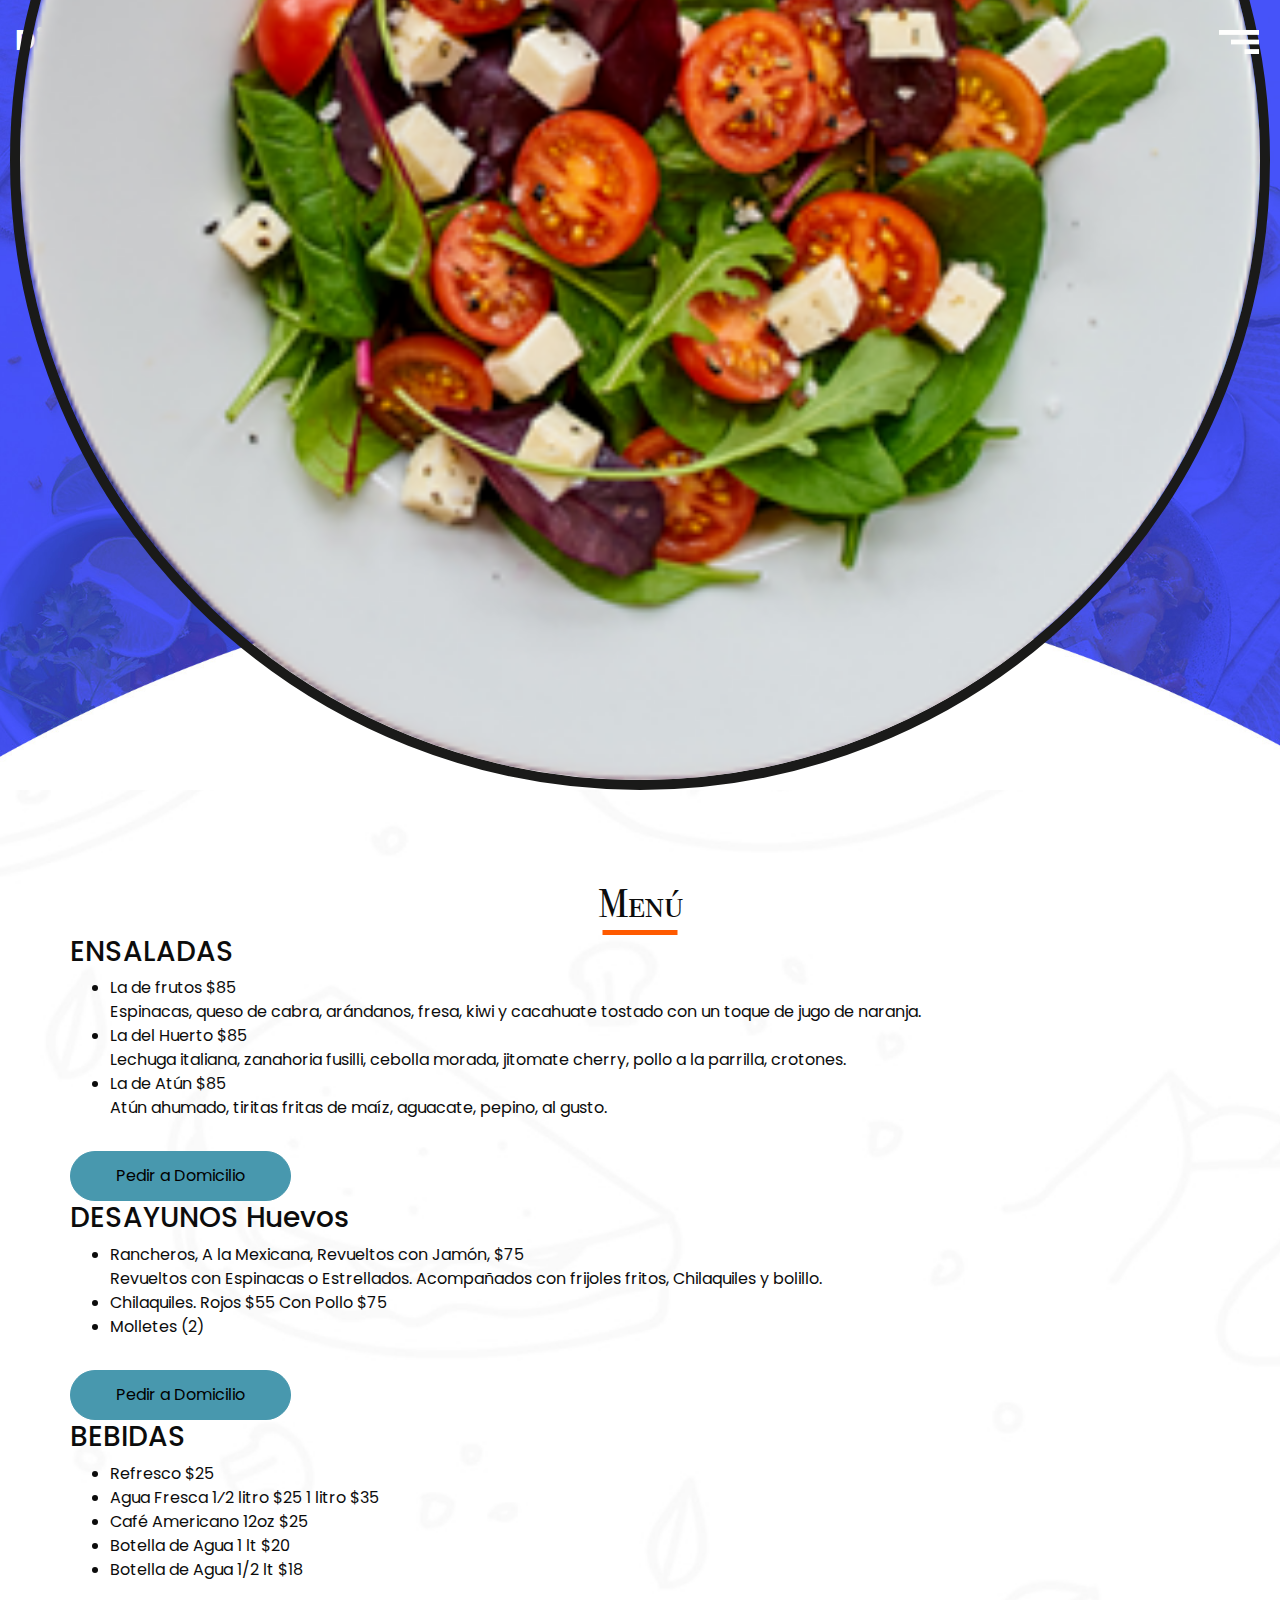
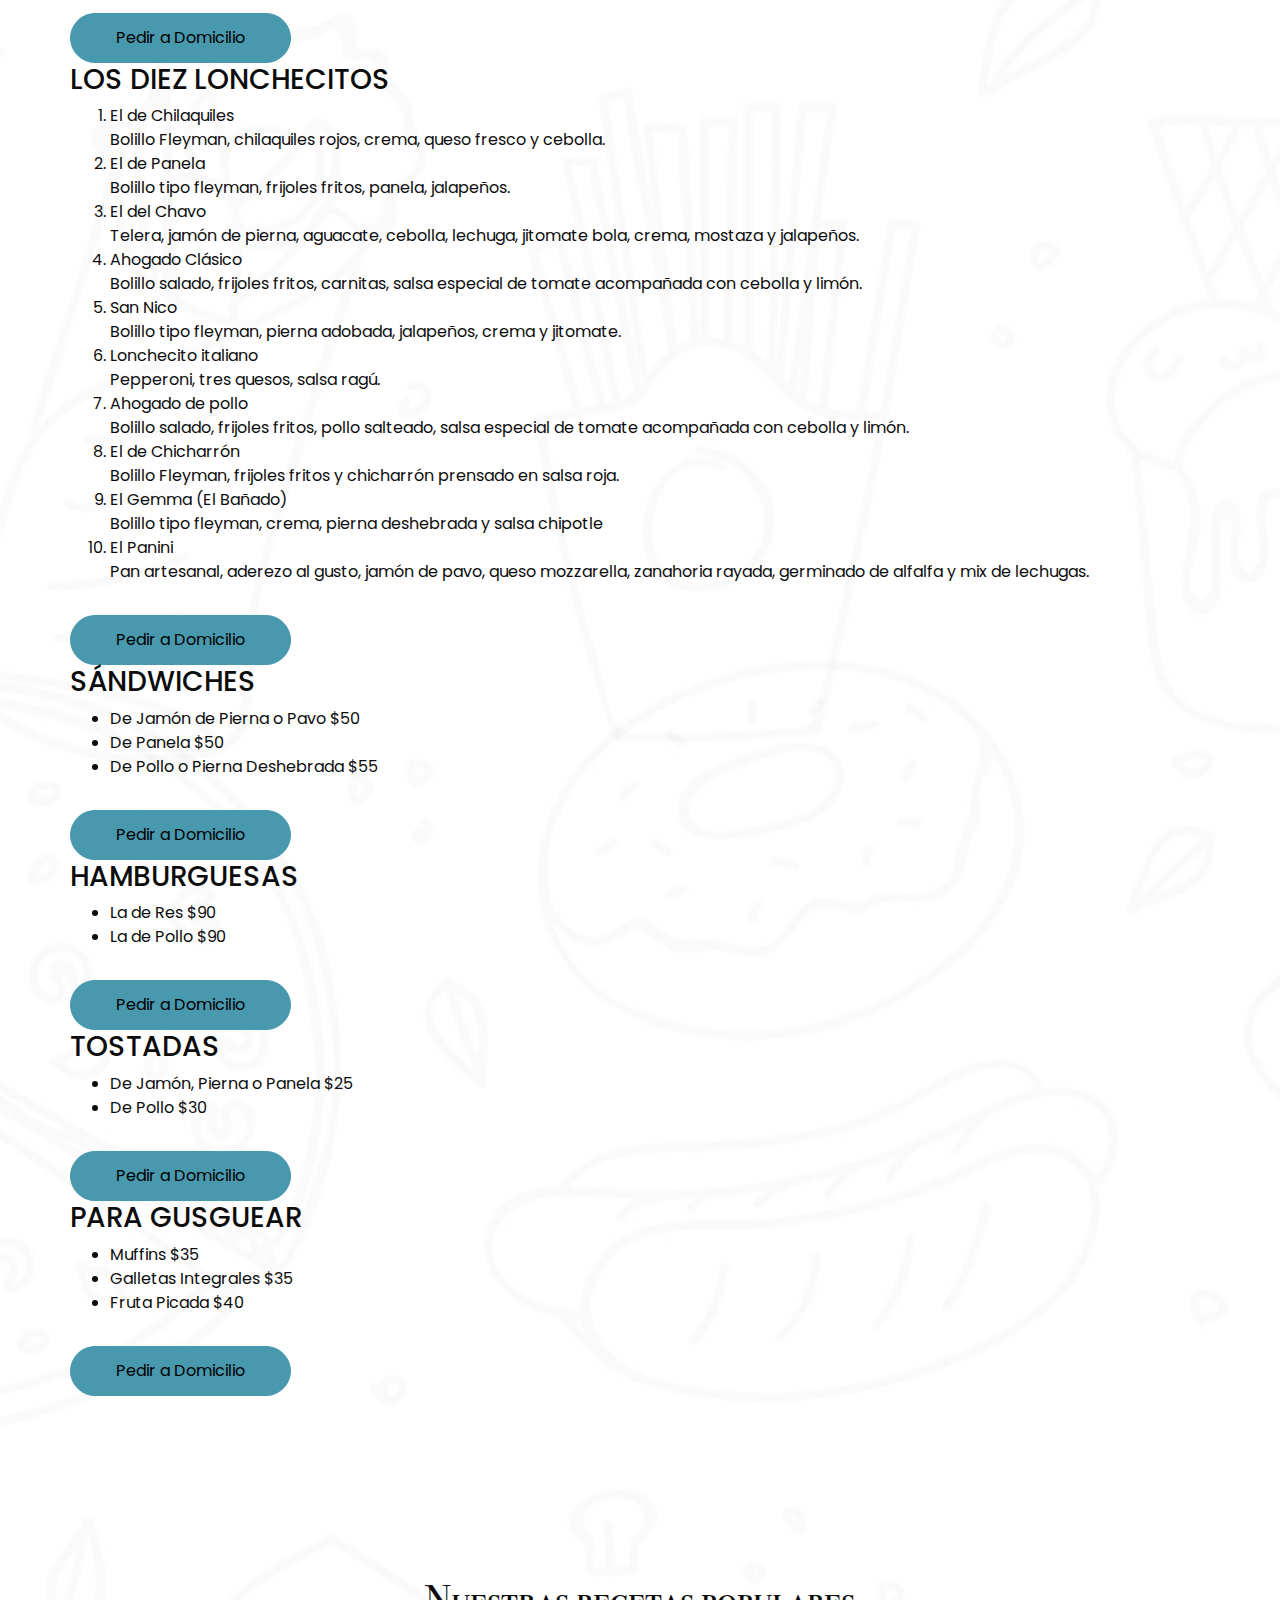
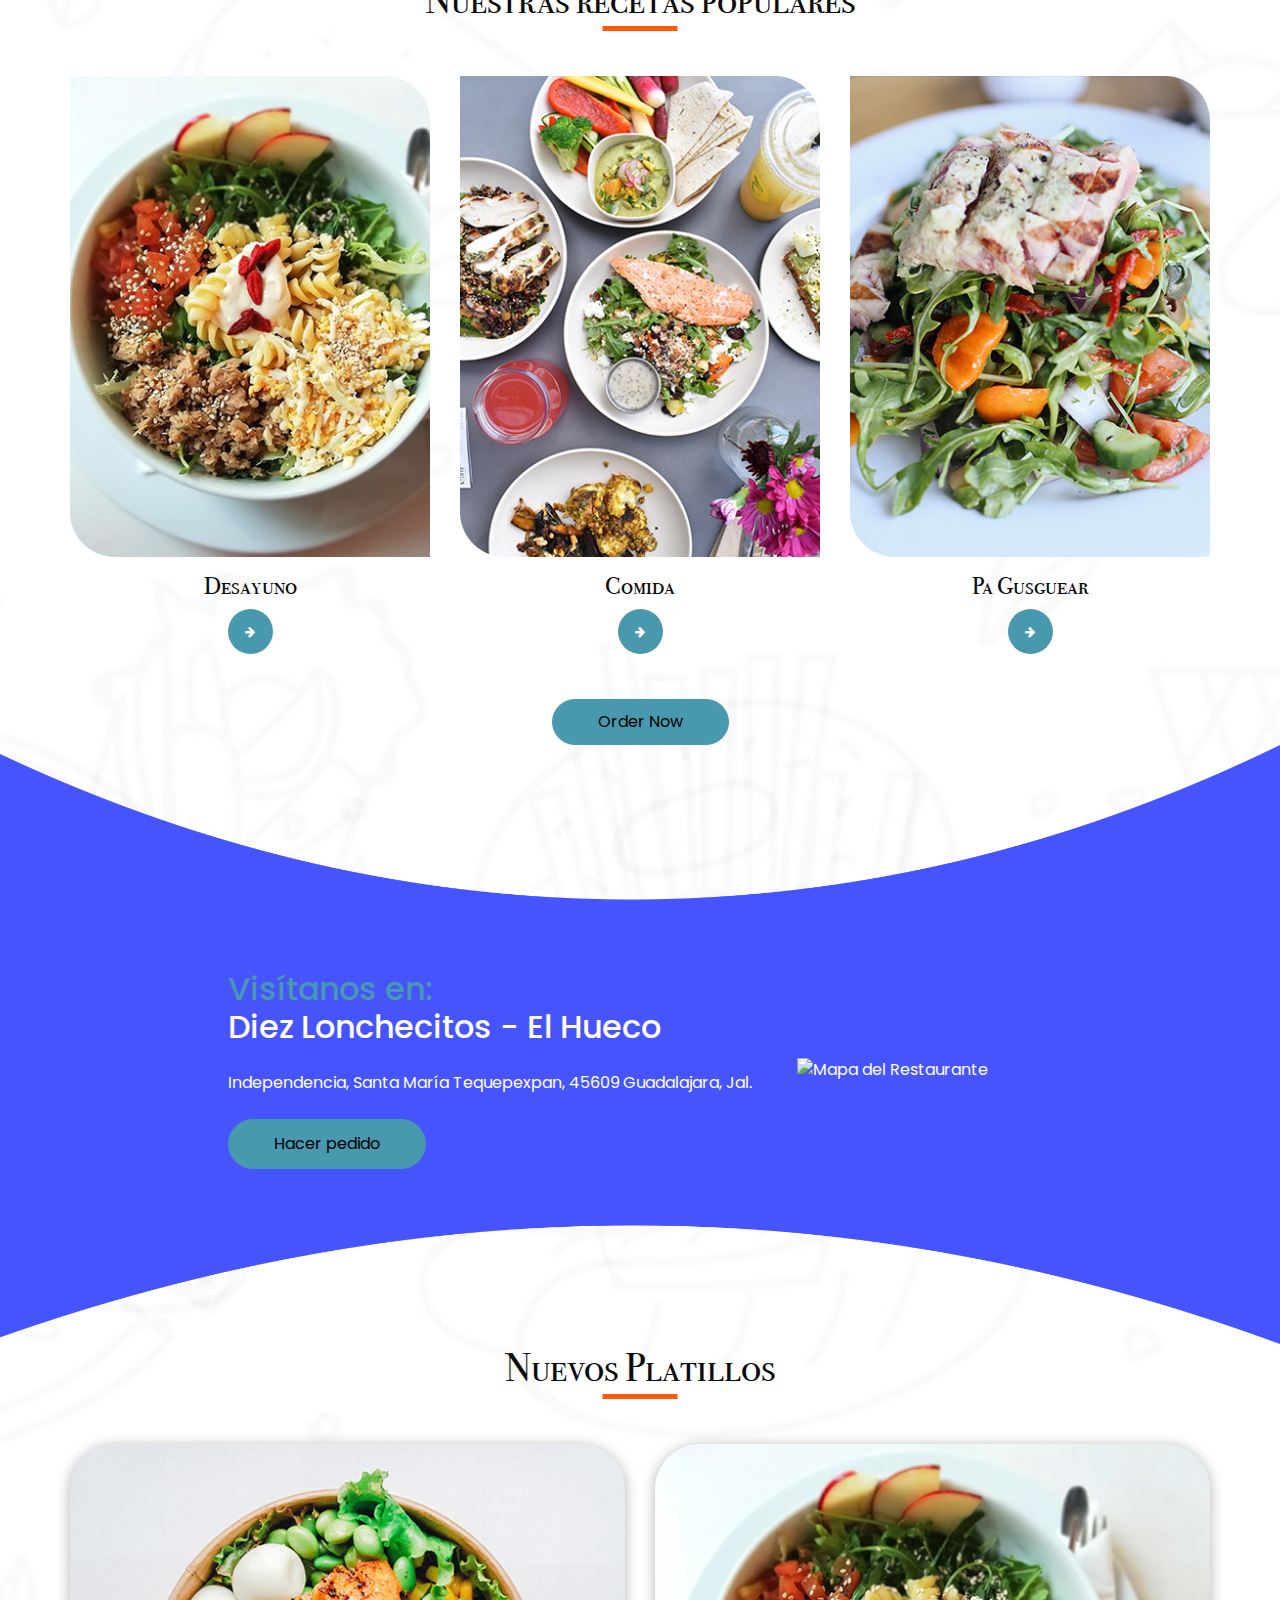
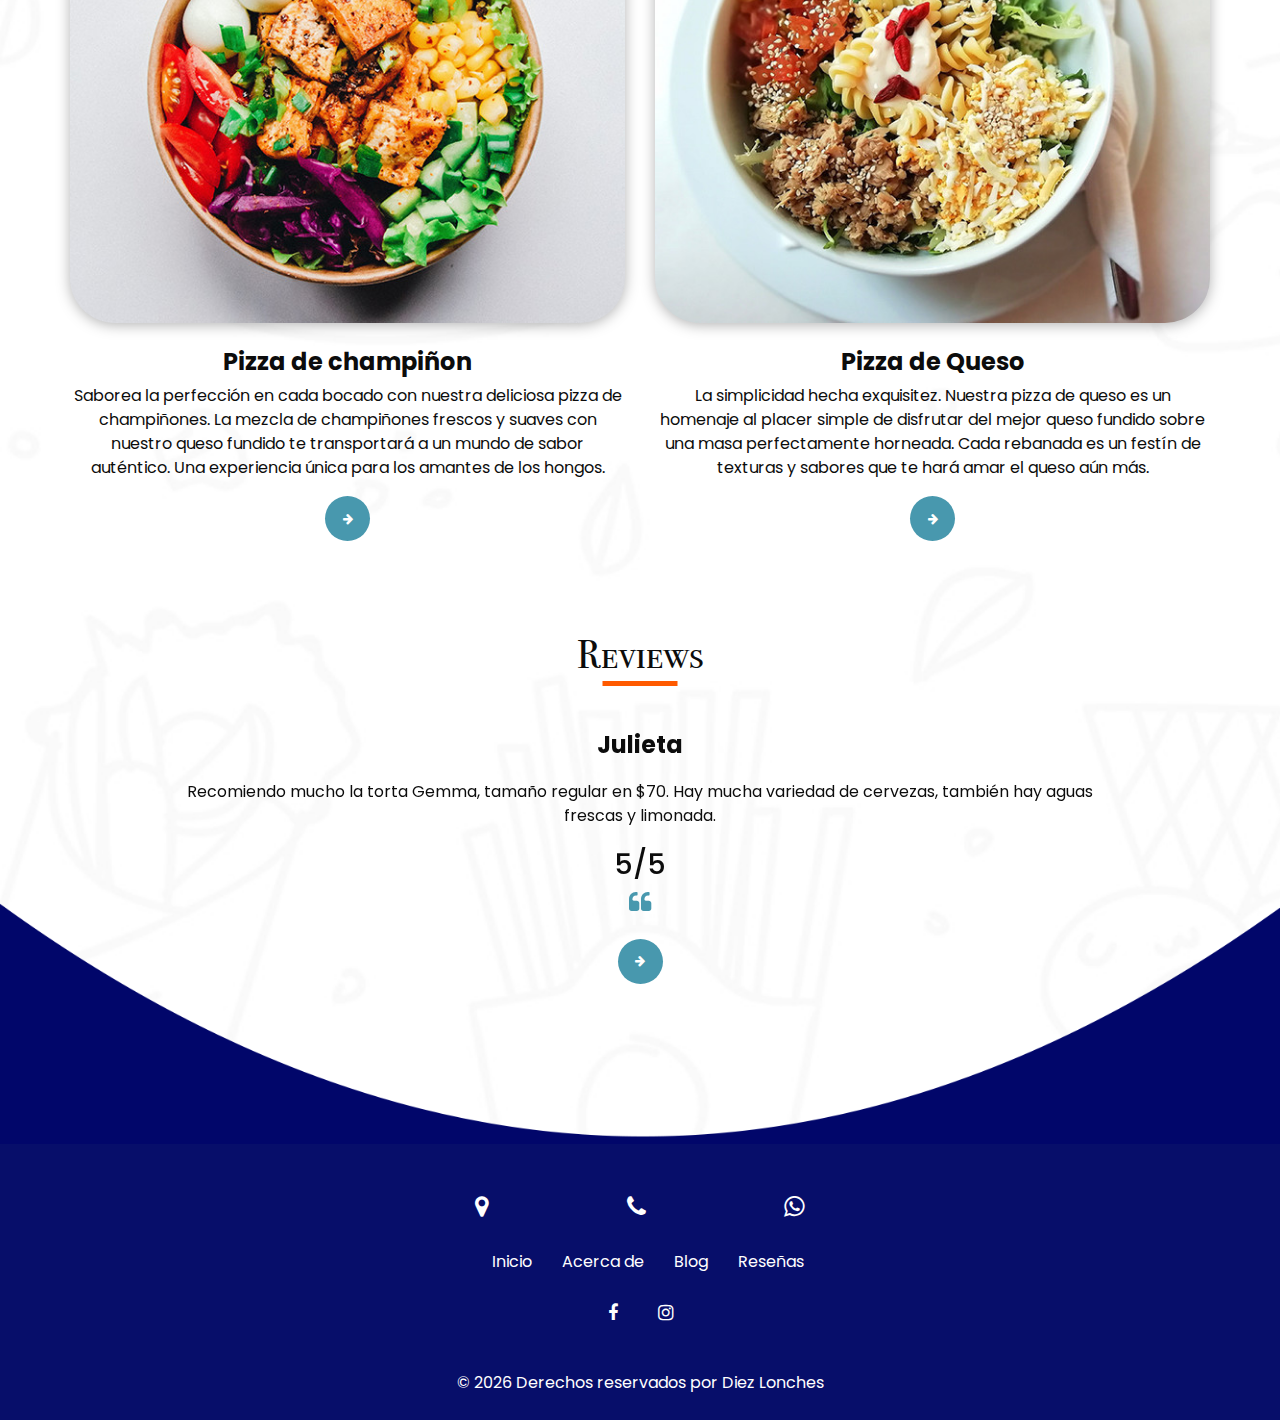
==== index.html @ 89691b38 "FC" ====
<!DOCTYPE html>
<html>

<head>
  <!-- Basic -->
  <meta charset="utf-8" />
  <meta http-equiv="X-UA-Compatible" content="IE=edge" />
  <!-- Mobile Metas -->
  <meta name="viewport" content="width=device-width, initial-scale=1, shrink-to-fit=no" />
  <!-- Site Metas -->
  <meta name="keywords" content="" />
  <meta name="description" content="" />
  <meta name="author" content="" />

  <title>Diez Lonchecitos</title>


  <!-- bootstrap core css -->
  <link rel="stylesheet" type="text/css" href="css/bootstrap.css" />

  <!-- fonts style -->
  <link href="https://fonts.googleapis.com/css?family=Poppins:400,600,700&display=swap" rel="stylesheet">

  <!-- font awesome style -->
  <link href="css/font-awesome.min.css" rel="stylesheet" />
  <!-- nice select -->
  <link rel="stylesheet" href="https://cdnjs.cloudflare.com/ajax/libs/jquery-nice-select/1.1.0/css/nice-select.min.css" integrity="sha256-mLBIhmBvigTFWPSCtvdu6a76T+3Xyt+K571hupeFLg4=" crossorigin="anonymous" />
  <!-- slidck slider -->
  <link rel="stylesheet" href="https://cdnjs.cloudflare.com/ajax/libs/slick-carousel/1.9.0/slick.min.css" integrity="sha256-UK1EiopXIL+KVhfbFa8xrmAWPeBjMVdvYMYkTAEv/HI=" crossorigin="anonymous" />
  <link rel="stylesheet" href="https://cdnjs.cloudflare.com/ajax/libs/slick-carousel/1.9.0/slick-theme.min.css.map" integrity="undefined" crossorigin="anonymous" />


  <!-- Custom styles for this template -->
  <link href="css/style.css" rel="stylesheet" />
  <!-- responsive style -->
  <link href="css/responsive.css" rel="stylesheet" />

</head>

<body>

  <div class="hero_area">
    <!-- header section strats -->
    <header class="header_section">
      <div class="container-fluid">
        <nav class="navbar navbar-expand-lg custom_nav-container">
          <a class="navbar-brand" href="index.html">
            <span>
              Diez Lonchecitos 
            </span>
          </a>
          <div class="" id="">
            <div class="User_option">
              <form class="form-inline ">
                <input type="search" placeholder="Search" />
                <button class="btn  nav_search-btn" type="submit">
                  <i class="fa fa-search" aria-hidden="true"></i>
                </button>
              </form>
            </div>
            <div class="custom_menu-btn">
              <button onclick="openNav()">
                <img src="images/menu.png" alt="">
              </button>
            </div>
            <div id="myNav" class="overlay">
              <div class="overlay-content">
                <a href="index.html">Inicio</a>
                <a href="about.html">Acerca de</a>
                <a href="blog.html">Blog</a>
                <a href="testimonial.html">Reseñas</a>
              </div>
            </div>
          </div>
        </nav>
      </div>
    </header>
    <!-- end header section -->

    <!-- slider section -->
    <section class="slider_section ">
      <div class="container ">
        <div class="row">
          <div class="col-lg-10 mx-auto">
            <div class="detail-box">
              <h1>
                Diez Lonchecitos
              </h1>
              <p>
                Aun lado del hueco
              </p>
            </div>
            <div class="find_container">
              <div class="container">
                <div class="row">
                  <div class="col">
                    <form action="mailto:correo@ejemplo.com" method="post" enctype="text/plain">
                      <div class="form-row">
                        <div class="form-group col-lg-8">
                          <input type="email" class="form-control" id="inputEmail" placeholder="Tu correo" name="email">
                        </div>
                        <div class="form-group col-lg-4">
                          <div class="btn-box">
                            <button type="submit" class="btn">Registrarme a las promos</button>
                          </div>
                        </div>
                      </div>
                    </form>
                  </div>
                </div>
              </div>
            </div>            
          </div>
        </div>
      </div>
      <div class="slider_container">
        <div class="item">
          <div class="img-box">
            <img src="images/slider-img1.png" alt="" />
          </div>
        </div>
        <div class="item">
          <div class="img-box">
            <img src="images/slider-img2.png" alt="" />
          </div>
        </div>
        <div class="item">
          <div class="img-box">
            <img src="images/slider-img3.png" alt="" />
          </div>
        </div>
        <div class="item">
          <div class="img-box">
            <img src="images/slider-img4.png" alt="" />
          </div>
        </div>
        <div class="item">
          <div class="img-box">
            <img src="images/slider-img1.png" alt="" />
          </div>
        </div>
        <div class="item">
          <div class="img-box">
            <img src="images/slider-img2.png" alt="" />
          </div>
        </div>
        <div class="item">
          <div class="img-box">
            <img src="images/slider-img3.png" alt="" />
          </div>
        </div>
        <div class="item">
          <div class="img-box">
            <img src="images/slider-img4.png" alt="" />
          </div>
        </div>
      </div>
    </section>
    <!-- end slider section -->
  </div>

  
  <section class="menu_section layout_padding">
    <div class="container">
      <div class="heading_container heading_center">
        <h2>Menú</h2>
      </div>

      <!-- Saladas -->
      <div class="menu_item">
        <h3>ENSALADAS</h3>
        <ul>
          <li>La de frutos $85<br>Espinacas, queso de cabra, arándanos, fresa, kiwi y cacahuate tostado con un toque de jugo de naranja.</li>
          <li>La del Huerto $85<br>Lechuga italiana, zanahoria fusilli, cebolla morada, jitomate cherry, pollo a la parrilla, crotones.</li>
          <li>La de Atún $85<br>Atún ahumado, tiritas fritas de maíz, aguacate, pepino, al gusto.</li>
        </ul>
        <button onclick="pedirPorWhatsapp('Quiero hacer un pedido de Ensalada')" class="download_btn" style="margin-top: 15px; padding: 12px 45px; background-color: #4898AE; color: #000000; border-radius: 45px; transition: all 0.3s; border: 1px solid #4898AE; outline: none;">
          Pedir a Domicilio
        </button>
        
      </div>
      
      <!-- Desayunos -->
      <div class="menu_item">
        <h3>DESAYUNOS Huevos</h3>
        <ul>
          <li>Rancheros, A la Mexicana, Revueltos con Jamón, $75<br>Revueltos con Espinacas o Estrellados. Acompañados con frijoles fritos, Chilaquiles y bolillo.</li>
          <li>Chilaquiles. Rojos $55 Con Pollo $75</li>
          <li>Molletes (2)</li>
        </ul>
        <button onclick="pedirPorWhatsapp('Quiero hacer un pedido de Ensalada')" class="download_btn" style="margin-top: 15px; padding: 12px 45px; background-color: #4898AE; color: #000000; border-radius: 45px; transition: all 0.3s; border: 1px solid #4898AE; outline: none;">
          Pedir a Domicilio
        </button>
      </div>

      <!-- Bebidas -->
      <div class="menu_item">
        <h3>BEBIDAS</h3>
        <ul>
          <li>Refresco $25</li>
          <li>Agua Fresca 1⁄2 litro $25 1 litro $35</li>
          <li>Café Americano 12oz $25</li>
          <li>Botella de Agua 1 lt $20</li>
          <li>Botella de Agua 1/2 lt $18</li>
          <!-- ... (otros elementos) ... -->
        </ul>
        <button onclick="pedirPorWhatsapp('Quiero hacer un pedido de Ensalada')" class="download_btn" style="margin-top: 15px; padding: 12px 45px; background-color: #4898AE; color: #000000; border-radius: 45px; transition: all 0.3s; border: 1px solid #4898AE; outline: none;">
          Pedir a Domicilio
        </button>
      </div>


      <!-- LOS DIEZ LONCHECITOS -->
      <div class="menu_item">
        <h3>LOS DIEZ LONCHECITOS</h3>
        <ol>
          <li>El de Chilaquiles<br>Bolillo Fleyman, chilaquiles rojos, crema, queso fresco y cebolla.</li>
          <li>El de Panela<br>Bolillo tipo fleyman, frijoles fritos, panela, jalapeños.</li>
          <li>El del Chavo<br>Telera, jamón de pierna, aguacate, cebolla, lechuga, jitomate bola, crema, mostaza y jalapeños.</li>
          <li>Ahogado Clásico<br>Bolillo salado, frijoles fritos, carnitas, salsa especial de tomate acompañada con cebolla y limón.</li>
          <li>San Nico<br>Bolillo tipo fleyman, pierna adobada, jalapeños, crema y jitomate.</li>
          <li>Lonchecito italiano<br>Pepperoni, tres quesos, salsa ragú.</li>
          <li>Ahogado de pollo<br>Bolillo salado, frijoles fritos, pollo salteado, salsa especial de tomate acompañada con cebolla y limón.</li>
          <li>El de Chicharrón<br>Bolillo Fleyman, frijoles fritos y chicharrón prensado en salsa roja.</li>
          <li>El Gemma (El Bañado)<br>Bolillo tipo fleyman, crema, pierna deshebrada y salsa chipotle</li>
          <li>El Panini<br>Pan artesanal, aderezo al gusto, jamón de pavo, queso mozzarella, zanahoria rayada, germinado de alfalfa y mix de lechugas.</li>
        </ol>
        <button onclick="pedirPorWhatsapp('Quiero hacer un pedido de Ensalada')" class="download_btn" style="margin-top: 15px; padding: 12px 45px; background-color: #4898AE; color: #000000; border-radius: 45px; transition: all 0.3s; border: 1px solid #4898AE; outline: none;">
          Pedir a Domicilio
        </button>
      </div>

      <!-- SÁNDWICHES -->
      <div class="menu_item">
        <h3>SÁNDWICHES</h3>
        <ul>
          <li>De Jamón de Pierna o Pavo $50</li>
          <li>De Panela $50</li>
          <li>De Pollo o Pierna Deshebrada $55</li>
        </ul>
        <button onclick="pedirPorWhatsapp('Quiero hacer un pedido de Ensalada')" class="download_btn" style="margin-top: 15px; padding: 12px 45px; background-color: #4898AE; color: #000000; border-radius: 45px; transition: all 0.3s; border: 1px solid #4898AE; outline: none;">
          Pedir a Domicilio
        </button>
      </div>

      <!-- HAM BURGUESAS -->
      <div class="menu_item">
        <h3>HAMBURGUESAS</h3>
        <ul>
          <li>La de Res $90</li>
          <li>La de Pollo $90</li>
        </ul>
        <button onclick="pedirPorWhatsapp('Quiero hacer un pedido de Ensalada')" class="download_btn" style="margin-top: 15px; padding: 12px 45px; background-color: #4898AE; color: #000000; border-radius: 45px; transition: all 0.3s; border: 1px solid #4898AE; outline: none;">
          Pedir a Domicilio
        </button>
      </div>


      <!-- TOSTADAS -->
      <div class="menu_item">
        <h3>TOSTADAS</h3>
        <ul>
          <li>De Jamón, Pierna o Panela $25</li>
          <li>De Pollo $30</li>
        </ul>
        <button onclick="pedirPorWhatsapp('Quiero hacer un pedido de Ensalada')" class="download_btn" style="margin-top: 15px; padding: 12px 45px; background-color: #4898AE; color: #000000; border-radius: 45px; transition: all 0.3s; border: 1px solid #4898AE; outline: none;">
          Pedir a Domicilio
        </button>
      </div>


      <!-- PARA GUSGUEAR -->
      <div class="menu_item">
        <h3>PARA GUSGUEAR</h3>
        <ul>
          <li>Muffins $35</li>
          <li>Galletas Integrales $35</li>
          <li>Fruta Picada $40</li>
        </ul>
        <button onclick="pedirPorWhatsapp('Quiero hacer un pedido de Ensalada')" class="download_btn" style="margin-top: 15px; padding: 12px 45px; background-color: #4898AE; color: #000000; border-radius: 45px; transition: all 0.3s; border: 1px solid #4898AE; outline: none;">
          Pedir a Domicilio
        </button>
      </div>


    </div>
  </section>


  <!-- recipe section -->

  <section class="recipe_section layout_padding-top">
    <div class="container">
      <div class="heading_container heading_center">
        <h2>
          Nuestras recetas populares
        </h2>
      </div>
      <div class="row">
        <div class="col-sm-6 col-md-4 mx-auto">
          <div class="box">
            <div class="img-box">
              <img src="images/r1.jpg" class="box-img" alt="">
            </div>
            <div class="detail-box">
              <h4>
                Desayuno
              </h4>
              <a href="">
                <i class="fa fa-arrow-right" aria-hidden="true"></i>
              </a>
            </div>
          </div>
        </div>
        <div class="col-sm-6 col-md-4 mx-auto">
          <div class="box">
            <div class="img-box">
              <img src="images/r2.jpg" class="box-img" alt="">
            </div>
            <div class="detail-box">
              <h4>
                Comida
              </h4>
              <a href="">
                <i class="fa fa-arrow-right" aria-hidden="true"></i>
              </a>
            </div>
          </div>
        </div>
        <div class="col-sm-6 col-md-4 mx-auto">
          <div class="box">
            <div class="img-box">
              <img src="images/r3.jpg" class="box-img" alt="">
            </div>
            <div class="detail-box">
              <h4>
                Pa Gusguear
              </h4>
              <a href="">
                <i class="fa fa-arrow-right" aria-hidden="true"></i>
              </a>
            </div>
          </div>
        </div>
      </div>
      <div class="btn-box">
        <a href="">
          Order Now
        </a>
      </div>
    </div>
  </section>

  <!-- end recipe section -->

  <!-- app section -->
  <section class="app_section">
    <div class="container">
      <div class="col-md-9 mx-auto">
        <div class="row">
          <div class="col-md-7 col-lg-8">
            <div class="detail-box">
              <h2>
                <span> Visítanos en:</span> <br>
                Diez Lonchecitos - El Hueco
              </h2>
              <p>
                Independencia, Santa María Tequepexpan, 45609 Guadalajara, Jal.
              </p>
              <br>
              <a href="[Enlace de Descarga]" class="download_btn">
                Hacer pedido
              </a>
            </div>
          </div>
          <div class="col-md-5 col-lg-4">
            <!-- Puedes agregar una imagen del mapa aquí o cualquier otro elemento visual relacionado con la ubicación -->
            <div class="img-box">
              <!-- Por ejemplo, una imagen del mapa -->
              <img src="https://i.ibb.co/mhpPB6K/Screenshot-2023-11-27-at-12-52-55-p-m.png" class="box-img" alt="Mapa del Restaurante">
            </div>
          </div>
        </div>
      </div>
    </div>
  </section>
  

  <!-- end app section -->

  <!-- about section -->
  <!-- end about section -->

  <!-- news section -->

  <section class="news_section">
    <div class="container">
      <div class="heading_container heading_center">
        <h2>
          Nuevos Platillos
        </h2>
      </div>
      <div class="row">
        <div class="col-md-6">
          <div class="box">
            <div class="img-box">
              <img src="images/n1.jpg" class="box-img" alt="">
            </div>
            <div class="detail-box">
              <h4>
                Pizza de champiñon
              </h4>
              <p>
                Saborea la perfección en cada bocado con nuestra deliciosa pizza de champiñones. La mezcla de champiñones frescos y suaves con nuestro queso fundido te transportará a un mundo de sabor auténtico. Una experiencia única para los amantes de los hongos.
              </p>
              <a href="">
                <i class="fa fa-arrow-right" aria-hidden="true"></i>
              </a>
            </div>
          </div>
        </div>
        <div class="col-md-6">
          <div class="box">
            <div class="img-box">
              <img src="images/n2.jpg" class="box-img" alt="">
            </div>
            <div class="detail-box">
              <h4>
                Pizza de Queso
              </h4>
              <p>
                La simplicidad hecha exquisitez. Nuestra pizza de queso es un homenaje al placer simple de disfrutar del mejor queso fundido sobre una masa perfectamente horneada. Cada rebanada es un festín de texturas y sabores que te hará amar el queso aún más.
              </p>
              <a href="">
                <i class="fa fa-arrow-right" aria-hidden="true"></i>
              </a>
            </div>
          </div>
        </div>
      </div>
    </div>
  </section>

  <!-- end news section -->

  <!-- client section -->

  <section class="client_section layout_padding">
    <div class="container">
      <div class="col-md-11 col-lg-10 mx-auto">
        <div class="heading_container heading_center">
          <h2>
            Reviews
          </h2>
        </div>
        <div id="customCarousel1" class="carousel slide" data-ride="carousel">
          <div class="carousel-inner">
            <div class="carousel-item active">
              <div class="detail-box">
                <h4>
                  Julieta
                </h4>
                <p>
                  Recomiendo mucho la torta Gemma, tamaño regular en $70. Hay mucha variedad de cervezas, también hay aguas frescas y limonada.
                </p>
                <h3>5/5</h3>
                <i class="fa fa-quote-left" aria-hidden="true"></i>
              </div>
            </div>
            <div class="carousel-item">
              <div class="detail-box">
                <h4>
                  Francisco Javier
                </h4>
                <p>
                  Un lugar muy fresco para un ambiente relax para universitarios, maestros y estudiantes
                </p>
                <h3>5/5</h3>
                <i class="fa fa-quote-left" aria-hidden="true"></i>
              </div>
            </div>
            <div class="carousel-item">
              <div class="detail-box">
                <h4>
                  Andres Quiroz
                </h4>
                <p>
                  ¡El lugar ideal para calmar el hambre! Pizzas que saben a gloria y lonches que siempre le atinan. El ambiente está muy agusto y el servicio es de primera. Mi spot consentido para comer rico. ¡Recomendadísimo, compas!
                </p>
                <h3>5/5</h3>
                <i class="fa fa-quote-left" aria-hidden="true"></i>
              </div>
            </div>
          </div>
          <a class="carousel-control-prev d-none" href="#customCarousel1" role="button" data-slide="prev">
            <span class="carousel-control-prev-icon" aria-hidden="true"></span>
            <span class="sr-only">Previous</span>
          </a>
          <a class="carousel-control-next" href="#customCarousel1" role="button" data-slide="next">
            <i class="fa fa-arrow-right" aria-hidden="true"></i>
            <span class="sr-only">Next</span>
          </a>
        </div>
      </div>
    </div>
  </section>

  <!-- end client section -->

  <div class="footer_container">
    <!-- info section -->
    <section class="info_section ">
      <div class="container">
        <div class="contact_box">
          <a href="">
            <i class="fa fa-map-marker" aria-hidden="true"></i>
          </a>
          <a href="">
            <i class="fa fa-phone" aria-hidden="true"></i>
          </a>
          <a href="">
            <i class="fa fa-whatsapp" aria-hidden="true"></i>
          </a>
        </div>
        <div class="info_links">
          <ul>
            <li class="active">
              <a href="index.html">
                Inicio
              </a>
            </li>
            <li>
              <a href="about.html">
                Acerca de 
              </a>
            </li>
            <li>
              <a class="" href="blog.html">
                Blog
              </a>
            </li>
            <li>
              <a class="" href="testimonial.html">
                Reseñas
              </a>
            </li>
          </ul>
        </div>
        <div class="social_box">
          <a href="">
            <i class="fa fa-facebook" aria-hidden="true"></i> 
          </a>
          <a href="">
            <i class="fa fa-instagram" aria-hidden="true"></i>
          </a>
          </a>
        </div>
      </div>
    </section>
    <!-- end info_section -->


    <!-- footer section -->
    <footer class="footer_section">
      <div class="container">
        <p>
          &copy; <span id="displayYear"></span> Derechos reservados por Diez Lonches
        </p>
      </div>
    </footer>
    <!-- footer section -->

  </div>
  <!-- jQery -->
  <script src="js/jquery-3.4.1.min.js"></script>
  <!-- bootstrap js -->
  <script src="js/bootstrap.js"></script>
  <!-- slick  slider -->
  <script src="https://cdnjs.cloudflare.com/ajax/libs/slick-carousel/1.9.0/slick.js"></script>
  <!-- nice select -->
  <script src="https://cdnjs.cloudflare.com/ajax/libs/jquery-nice-select/1.1.0/js/jquery.nice-select.min.js" integrity="sha256-Zr3vByTlMGQhvMfgkQ5BtWRSKBGa2QlspKYJnkjZTmo=" crossorigin="anonymous"></script>
  <!-- custom js -->
  <script src="js/custom.js"></script>
  <script>
    function pedirPorWhatsapp(mensaje) {
      var numeroWhatsApp = 'tu_numero'; // Reemplaza 'tu_numero' con tu número de WhatsApp
      var mensajeWhatsApp = encodeURIComponent(mensaje);

      var enlaceWhatsApp = 'https://wa.me/' + numeroWhatsApp + '?text=' + mensajeWhatsApp;

      window.location.href = enlaceWhatsApp;
    }
  </script>


</body>

</html>
---- css/style.css ----
@font-face {
  font-family: "bodoni svtytwo sc itc tt book";
  src: url(../fonts/bodoni-svtytwo-sc-itc-tt-book.ttf);
}

body {
  font-family: "Poppins", sans-serif;
  color: #0c0c0c;
  background-color: #ffffff;
  overflow-x: hidden;
  background-image: url(../images/body-bg.jpg);
  background-size: cover;
}

.layout_padding {
  padding: 90px 0;
}

.layout_padding2 {
  padding: 75px 0;
}

.layout_padding2-top {
  padding-top: 75px;
}

.layout_padding2-bottom {
  padding-bottom: 75px;
}

.layout_padding-top {
  padding-top: 90px;
}

.layout_padding-bottom {
  padding-bottom: 90px;
}

.heading_container {
  display: -webkit-box;
  display: -ms-flexbox;
  display: flex;
  -webkit-box-orient: vertical;
  -webkit-box-direction: normal;
      -ms-flex-direction: column;
          flex-direction: column;
  -webkit-box-align: start;
      -ms-flex-align: start;
          align-items: flex-start;
}

.heading_container h2 {
  font-size: 2.5rem;
  position: relative;
  font-weight: bold;
  margin-bottom: 0;
  font-family: "bodoni svtytwo sc itc tt book", sans-serif;
  font-weight: 400;
  padding-bottom: 7px;
}

.heading_container h2::before {
  content: "";
  position: absolute;
  bottom: 0;
  left: 50%;
  -webkit-transform: translateX(-50%);
          transform: translateX(-50%);
  width: 75px;
  height: 5px;
  background-color: #ff5a00;
}

.heading_container.heading_center {
  -webkit-box-align: center;
      -ms-flex-align: center;
          align-items: center;
  text-align: center;
}

.box-img {
  width: 100%;
}

a,
a:hover,
a:focus {
  text-decoration: none;
}

a:hover,
a:focus {
  color: initial;
}

.btn,
.btn:focus {
  outline: none !important;
  -webkit-box-shadow: none;
          box-shadow: none;
}

/*header section*/
.hero_area {
  position: relative;
  display: -webkit-box;
  display: -ms-flexbox;
  display: flex;
  -webkit-box-orient: vertical;
  -webkit-box-direction: normal;
      -ms-flex-direction: column;
          flex-direction: column;
  background-image: url(../images/hero-bg.jpg);
  background-size: cover;
  background-position: center bottom;
  background-repeat: no-repeat;
}

.sub_page .hero_area {
  background-size: cover;
  background-position: top;
}

.header_section {
  padding: 15px 0;
}

.custom_nav-container {
  -webkit-box-pack: justify;
      -ms-flex-pack: justify;
          justify-content: space-between;
  padding: 0;
}

.navbar-brand {
  margin: 0;
}

.navbar-brand span {
  font-size: 28px;
  font-weight: bold;
  color: #ffffff;
}

.User_option {
  display: -webkit-box;
  display: -ms-flexbox;
  display: flex;
  -webkit-box-align: center;
      -ms-flex-align: center;
          align-items: center;
  margin-left: auto;
  margin-right: 75px;
}

.User_option a {
  color: #ffffff;
  margin-left: 25px;
}

.User_option .form-inline {
  position: relative;
  margin-left: 25px;
}

.User_option .form-inline input {
  display: none;
}

.User_option .form-inline button {
  color: #ffffff;
}

.custom_menu-btn {
  z-index: 9;
  position: absolute;
  right: 0;
  top: 14px;
}

.custom_menu-btn button {
  outline: none;
  border: none;
  background-color: transparent;
  display: -webkit-box;
  display: -ms-flexbox;
  display: flex;
  -webkit-box-align: center;
      -ms-flex-align: center;
          align-items: center;
}

.custom_menu-btn button img {
  width: 40px;
}

.menu_btn-style {
  position: fixed;
  right: 15px;
  top: 29px;
}

.overlay {
  height: 100%;
  width: 0;
  position: fixed;
  z-index: 3;
  top: 0;
  left: 0;
  background-color: black;
  background-color: #4898AE;
  overflow-x: hidden;
  -webkit-transition: 0.5s;
  transition: 0.5s;
}

.overlay .closebtn {
  position: absolute;
  top: 0;
  right: 30px;
  font-size: 60px;
}

.overlay a {
  padding: 0px;
  text-decoration: none;
  font-size: 22px;
  color: #ffffff;
  display: block;
  -webkit-transition: 0.3s;
  transition: 0.3s;
  margin-bottom: 15px;
  text-transform: uppercase;
  font-weight: bold;
  opacity: 0;
}

.overlay-content {
  position: relative;
  top: 30%;
  width: 100%;
  text-align: center;
  margin-top: 30px;
}

.menu_width {
  width: 100%;
}

.menu_width.overlay a {
  opacity: 1;
}

/*end header section*/
/* slider section */
.slider_section {
  -webkit-box-flex: 1;
      -ms-flex: 1;
          flex: 1;
  display: -webkit-box;
  display: -ms-flexbox;
  display: flex;
  -webkit-box-align: center;
      -ms-flex-align: center;
          align-items: center;
  padding-top: 75px;
  padding-bottom: 425px;
  position: relative;
}

.slider_section .row {
  -webkit-box-align: center;
      -ms-flex-align: center;
          align-items: center;
}

.slider_section #customCarousel1 {
  width: 100%;
  position: unset;
}

.slider_section .detail-box {
  color: #ffffff;
  text-align: center;
}

.slider_section .detail-box h1 {
  font-size: 4rem;
  font-weight: bold;
  margin-bottom: 15px;
  font-family: "bodoni svtytwo sc itc tt book", sans-serif;
  font-weight: 400;
}

.slider_section .detail-box h1 span {
  color: #4898AE;
}

.slider_section .find_container .form-row {
  -webkit-box-pack: center;
      -ms-flex-pack: center;
          justify-content: center;
}

.slider_section .find_container form .form-group {
  margin: 15px 0;
}

.slider_section .find_container form .form-control {
  width: 100%;
  background-color: transparent;
  border: none;
  height: 45px;
  outline: none;
  -webkit-box-shadow: none;
          box-shadow: none;
  border-radius: 5px;
  padding: 0 15px;
  background-color: #ffffff;
  border-radius: 45px;
  position: relative;
}

.slider_section .find_container form .location_icon {
  position: absolute;
  right: 25px;
  top: 10px;
  color: #eaeae8;
}

.slider_section .find_container form .btn-box {
  display: -webkit-box;
  display: -ms-flexbox;
  display: flex;
}

.slider_section .find_container form .btn-box button.btn {
  width: 100%;
  text-align: center;
  display: inline-block;
  padding: 10px 25px;
  background-color: #4898AE;
  color: #000000;
  border-radius: 45px;
  -webkit-transition: all 0.3s;
  transition: all 0.3s;
  border: 1px solid #4898AE;
  outline: none;
  text-transform: uppercase;
}

.slider_section .find_container form .btn-box button.btn:hover {
  background-color: transparent;
  color: #4898AE;
}

.slider_section .slider_container {
  margin-top: 150px;
  position: absolute;
  z-index: 2;
  bottom: 0;
  width: 100%;
}

.slider_section .slider_container .slick-list {
  width: 80%;
  margin: auto;
}

.slider_section .slider_container .img-box {
  -webkit-transition: all .3s;
  transition: all .3s;
  margin-left: 10px;
  margin-right: 10px;
}

.slider_section .slider_container .img-box img {
  width: 100%;
  border: 10px solid #1a1a19;
  border-radius: 100%;
}

.slider_section .slider_container .slick-active .img-box {
  margin-top: 45px;
}

.slider_section .slider_container .slick-active + .slick-active .img-box {
  margin-top: 0;
}

.slider_section .slider_container .slick-active + .slick-active + .slick-active .img-box {
  margin-top: 0;
}

.slider_section .slider_container .slick-active + .slick-active + .slick-active + .slick-active .img-box {
  margin-top: 45px;
}

.slider_section .slider_container .slick-prev,
.slider_section .slider_container .slick-next {
  width: 45px;
  height: 45px;
  line-height: 45px;
  background-color: #4898AE;
  border-radius: 100%;
  font-size: 12px;
  color: #000000;
  -webkit-transition: all 0.3s;
  transition: all 0.3s;
  border: none;
  outline: none;
  position: absolute;
  top: 72%;
  margin: 0;
}

.slider_section .slider_container .slick-prev:hover,
.slider_section .slider_container .slick-next:hover {
  background-color: #4898AE;
  color: #ffffff;
}

.slider_section .slider_container .slick-prev {
  left: 45px;
  -webkit-transform: rotate(-30deg);
          transform: rotate(-30deg);
}

.slider_section .slider_container .slick-prev:after {
  content: "\f060";
  font-family: 'FontAwesome';
}

.slider_section .slider_container .slick-next {
  right: 45px;
  -webkit-transform: rotate(30deg);
          transform: rotate(30deg);
}

.slider_section .slider_container .slick-next:after {
  content: "\f061";
  font-family: 'FontAwesome';
}

.recipe_section .box {
  text-align: center;
  margin-top: 45px;
}

.recipe_section .box .img-box img {
  border-radius: 0 45px 0 45px;
  -webkit-transition: all 0.3s;
  transition: all 0.3s;
}

.recipe_section .box .detail-box {
  display: -webkit-box;
  display: -ms-flexbox;
  display: flex;
  -webkit-box-orient: vertical;
  -webkit-box-direction: normal;
      -ms-flex-direction: column;
          flex-direction: column;
  -webkit-box-align: center;
      -ms-flex-align: center;
          align-items: center;
  margin-top: 15px;
}

.recipe_section .box .detail-box h4 {
  font-family: "bodoni svtytwo sc itc tt book", sans-serif;
  font-weight: 400;
}

.recipe_section .box .detail-box a {
  width: 45px;
  height: 45px;
  line-height: 45px;
  background-color: #4898AE;
  border-radius: 100%;
  font-size: 12px;
  color: #ffffff;
  -webkit-transition: all 0.3s;
  transition: all 0.3s;
}

.recipe_section .box .detail-box a:hover {
  background-color: #4898AE;
  color: #000000;
}

.recipe_section .box:hover .img-box img {
  -webkit-filter: drop-shadow(0 0 5px rgba(0, 0, 0, 0.3));
          filter: drop-shadow(0 0 5px rgba(0, 0, 0, 0.3));
}

.recipe_section .btn-box {
  display: -webkit-box;
  display: -ms-flexbox;
  display: flex;
  -webkit-box-pack: center;
      -ms-flex-pack: center;
          justify-content: center;
  margin-top: 45px;
}

.recipe_section .btn-box a {
  display: inline-block;
  padding: 10px 45px;
  background-color: #4898AE;
  color: #000000;
  border-radius: 45px;
  -webkit-transition: all 0.3s;
  transition: all 0.3s;
  border: 1px solid #4898AE;
  outline: none;
}

.recipe_section .btn-box a:hover {
  background-color: transparent;
  color: #4898AE;
}

.app_section {
  background-image: url(../images/app-bg.png);
  background-size: 100% 100%;
  background-repeat: no-repeat;
  background-position: center center;
  padding: 225px 0 175px 0;
  color: #ffffff;
}

.app_section .row {
  -webkit-box-align: center;
      -ms-flex-align: center;
          align-items: center;
}

.app_section .detail-box h2 {
  margin-bottom: 25px;
}

.app_section .detail-box h2 span {
  color: #4898AE;
}

.app_section .detail-box p {
  margin-bottom: 0;
}

.app_section .detail-box .app_btn_box {
  display: -webkit-box;
  display: -ms-flexbox;
  display: flex;
  margin: 35px 0;
}

.app_section .detail-box .app_btn_box a {
  width: 145px;
}

.app_section .detail-box .download_btn {
  display: inline-block;
  padding: 12px 45px;
  background-color: #4898AE;
  color: #000000;
  border-radius: 45px;
  -webkit-transition: all 0.3s;
  transition: all 0.3s;
  border: 1px solid #4898AE;
  outline: none;
}

.app_section .detail-box .download_btn:hover {
  background-color: transparent;
  color: #4898AE;
}

.about_section .box {
  text-align: center;
}

.about_section img {
  margin-top: 45px;
  max-width: 100%;
}

.about_section .detail-box p {
  margin-top: 15px;
}

.about_section .detail-box a {
  display: inline-block;
  width: 45px;
  height: 45px;
  line-height: 45px;
  background-color: #4898AE;
  border-radius: 100%;
  font-size: 12px;
  color: #ffffff;
  -webkit-transition: all 0.3s;
  transition: all 0.3s;
}

.about_section .detail-box a:hover {
  background-color: #4898AE;
  color: #000000;
}

.news_section .box {
  text-align: center;
  margin-top: 45px;
}

.news_section .box .img-box img {
  -webkit-filter: drop-shadow(0 2px 7px rgba(0, 0, 0, 0.3));
          filter: drop-shadow(0 2px 7px rgba(0, 0, 0, 0.3));
  border-radius: 45px;
}

.news_section .box .detail-box {
  margin-top: 25px;
}

.news_section .box .detail-box h4 {
  font-weight: bold;
}

.news_section .box .detail-box a {
  display: inline-block;
  width: 45px;
  height: 45px;
  line-height: 45px;
  background-color: #4898AE;
  border-radius: 100%;
  font-size: 12px;
  color: #ffffff;
  -webkit-transition: all 0.3s;
  transition: all 0.3s;
}

.news_section .box .detail-box a:hover {
  background-color: #4898AE;
  color: #000000;
}

.client_section {
  text-align: center;
}

.client_section .detail-box {
  display: -webkit-box;
  display: -ms-flexbox;
  display: flex;
  -webkit-box-orient: vertical;
  -webkit-box-direction: normal;
      -ms-flex-direction: column;
          flex-direction: column;
  -webkit-box-align: center;
      -ms-flex-align: center;
          align-items: center;
  margin-top: 45px;
}

.client_section .detail-box h4 {
  font-weight: bold;
  margin-bottom: 0;
}

.client_section .detail-box p {
  margin: 20px 0;
}

.client_section .detail-box i.fa-quote-left {
  font-size: 24px;
  color: #4898AE;
}

.client_section .carousel-control-next {
  position: unset;
  width: 45px;
  height: 45px;
  line-height: 45px;
  background-color: #4898AE;
  border-radius: 100%;
  font-size: 12px;
  color: #ffffff;
  -webkit-transition: all 0.3s;
  transition: all 0.3s;
  opacity: 1;
  margin: auto;
  margin-top: 25px;
}

.client_section .carousel-control-next:hover {
  background-color: #4898AE;
  color: #ffffff;
}

.footer_container {
  background-image: url(../images/footer-bg.png);
  background-size: 100%;
  background-size: 100% 100%;
  background-repeat: no-repeat;
  background-position: top;
  padding-top: 245px;
  margin-top: -175px;
}

.info_section {
  color: #ffffff;
  padding: 45px 0;
  background-color: #070e6a;
}

.info_section .contact_box {
  display: -webkit-box;
  display: -ms-flexbox;
  display: flex;
  -webkit-box-pack: justify;
      -ms-flex-pack: justify;
          justify-content: space-between;
  max-width: 350px;
  margin: auto;
}

.info_section .contact_box a {
  margin: 0 10px;
  font-size: 24px;
  color: #ffffff;
}

.info_section .contact_box a:hover {
  color: #4898AE;
}

.info_section .social_box {
  display: -webkit-box;
  display: -ms-flexbox;
  display: flex;
  -webkit-box-pack: center;
      -ms-flex-pack: center;
          justify-content: center;
}

.info_section .social_box a {
  margin: 0 20px;
  font-size: 18px;
  color: #ffffff;
}

.info_section .social_box a:hover {
  color: #4898AE;
}

.info_section .info_links {
  margin: 25px 0;
}

.info_section .info_links ul {
  padding-left: 15px;
  display: -webkit-box;
  display: -ms-flexbox;
  display: flex;
  -webkit-box-pack: center;
      -ms-flex-pack: center;
          justify-content: center;
}

.info_section .info_links ul li {
  list-style-type: none;
  position: relative;
  margin: 0 15px;
}

.info_section .info_links ul li a {
  color: #ffffff;
}

.info_section .info_links ul li a:hover {
  color: #4898AE;
}

/* footer section*/
.footer_section {
  position: relative;
  text-align: center;
  background-color: #070e6a;
}

.footer_section p {
  color: #ffffff;
  padding-bottom: 25px;
  margin: 0;
}

.footer_section p a {
  color: inherit;
}
/*# sourceMappingURL=style.css.map */
---- css/responsive.css ----
@media (max-width: 1200px) {}

@media (max-width: 1120px) {}

@media (max-width: 991px) {
  .hero_area {
    background-position: center center;
  }

  .slider_section {
    padding-bottom: 325px;
  }

  .slider_section .slider_container .slick-active+.slick-active+.slick-active .img-box {
    margin-top: 45px;
  }

  .slider_section .slider_container .img-box {
    margin-left: 5px;
    margin-right: 5px;
  }
}

@media (max-width: 767px) {
  .slider_section {
    padding-top: 45px;
    padding-bottom: 245px;
  }

  .slider_section .detail-box h1 {
    font-size: 3rem;
  }

  .slider_section .slider_container .slick-prev {
    left: 25px;
  }

  .slider_section .slider_container .slick-next {
    right: 25px;
  }

  .recipe_section {
    padding-bottom: 90px;
  }

  .app_section {
    background: #4898AE;
    padding: 75px 0;
  }

  .app_section .detail-box {
    margin-bottom: 45px;
  }


  .info_section .info_links ul {
    display: flex;
    flex-direction: column;
    align-items: center;
  }

  .info_section .info_links a {
    display: inline-block;
    margin-bottom: 10px;
  }

  .footer_container {
    padding-top: 0;
    margin-top: 0;
  }
}

@media (max-width: 576px) {
  .slider_section .slider_container .slick-prev {
    left: 10px;
  }

  .slider_section .slider_container .slick-next {
    right: 10px;
  }

  .slider_section .slider_container .slick-active .img-box {
    margin-top: 0;
  }
}

@media (max-width: 480px) {}

@media (max-width: 420px) {
  .User_option a {
    margin-left: 15px;
  }

  .User_option a span {
    display: none;
  }

  .slider_section {
    padding-bottom: 82%;
  }

}

@media (max-width: 376px) {}

@media (min-width: 1200px) {
  .container {
    max-width: 1170px;
  }
}
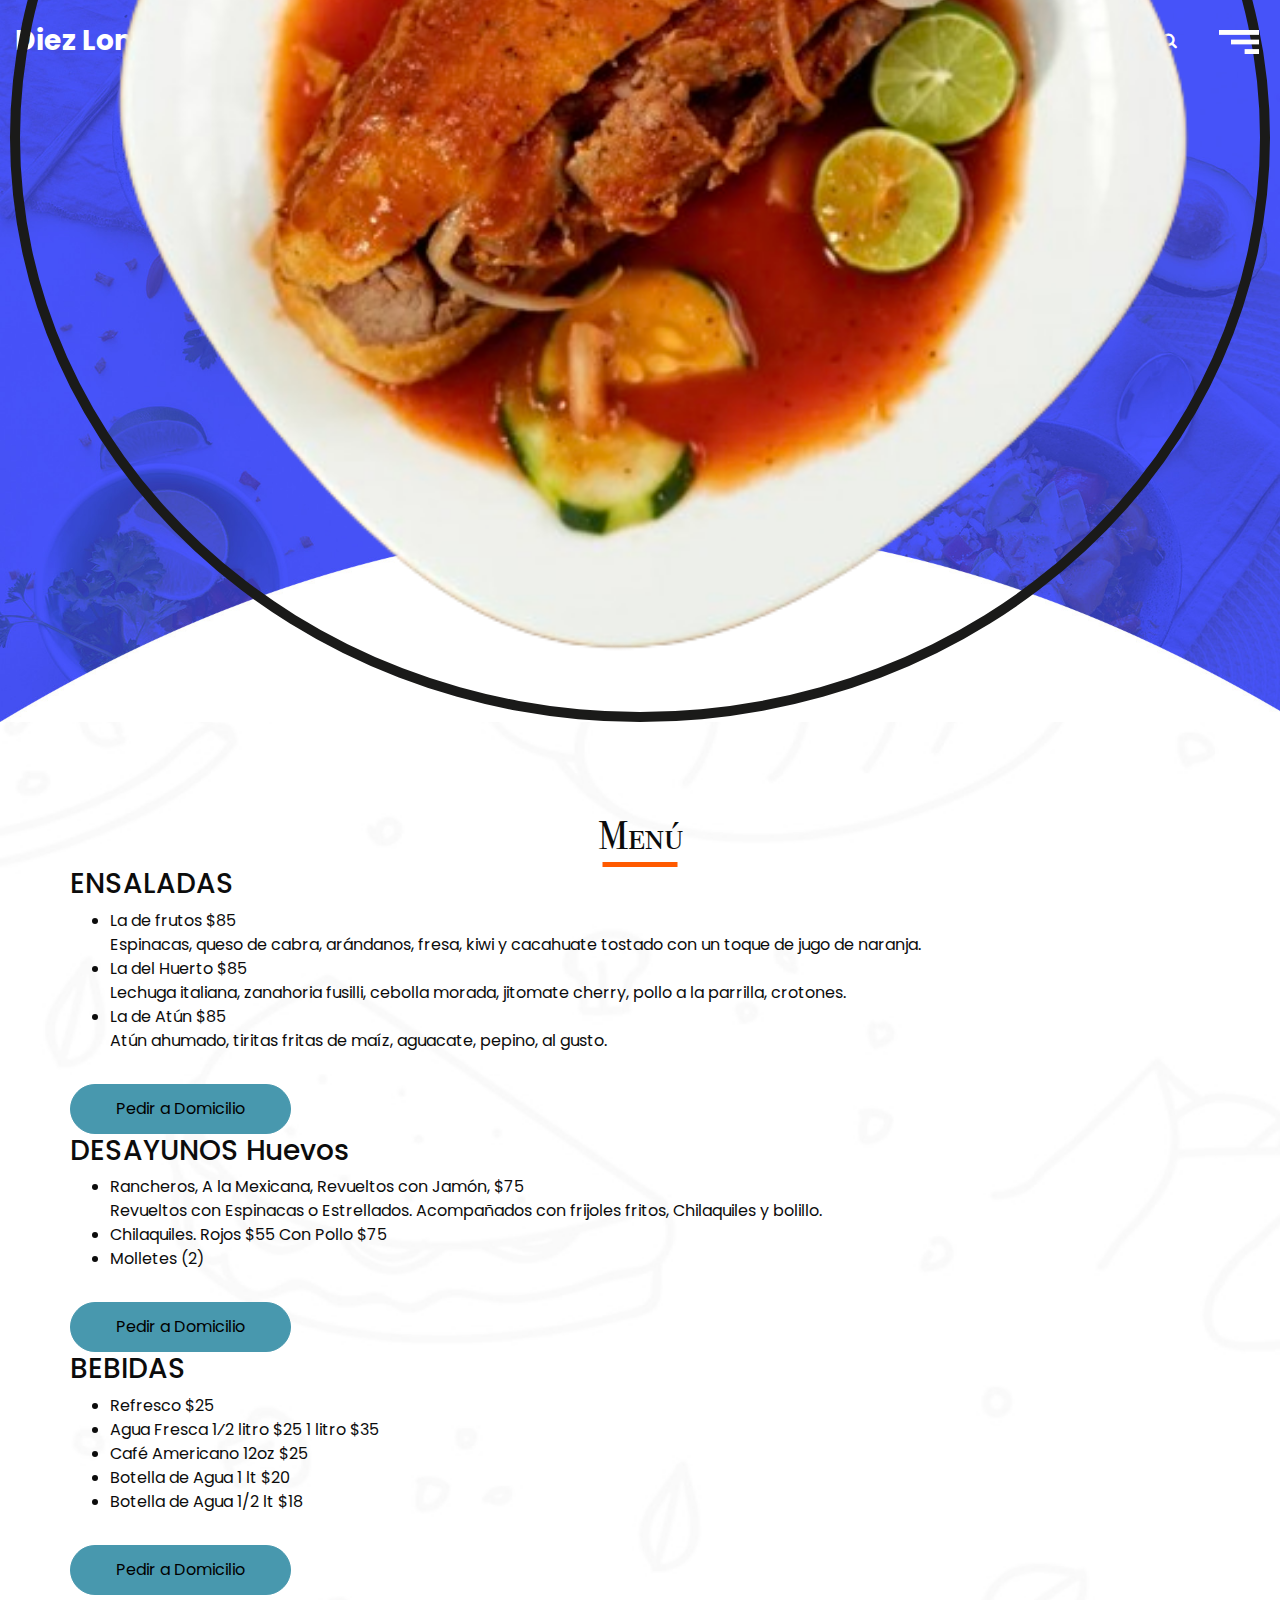
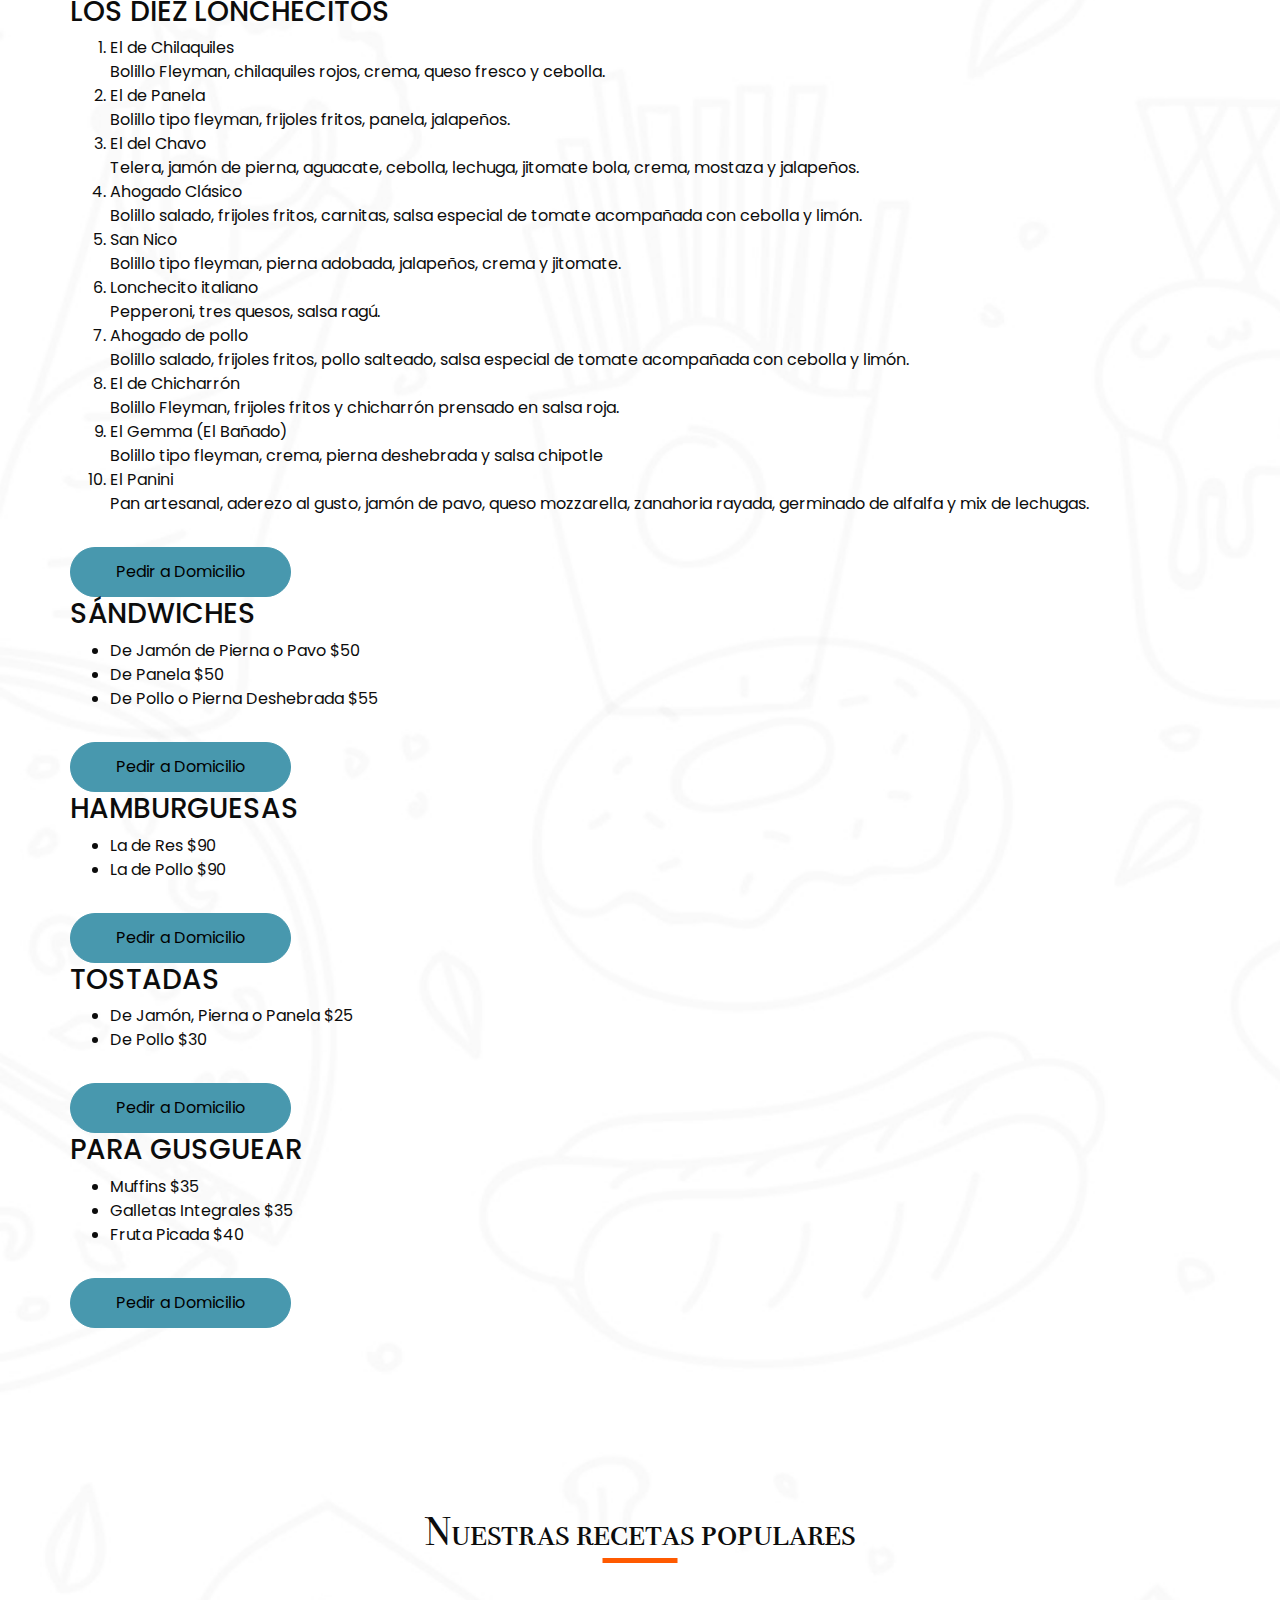
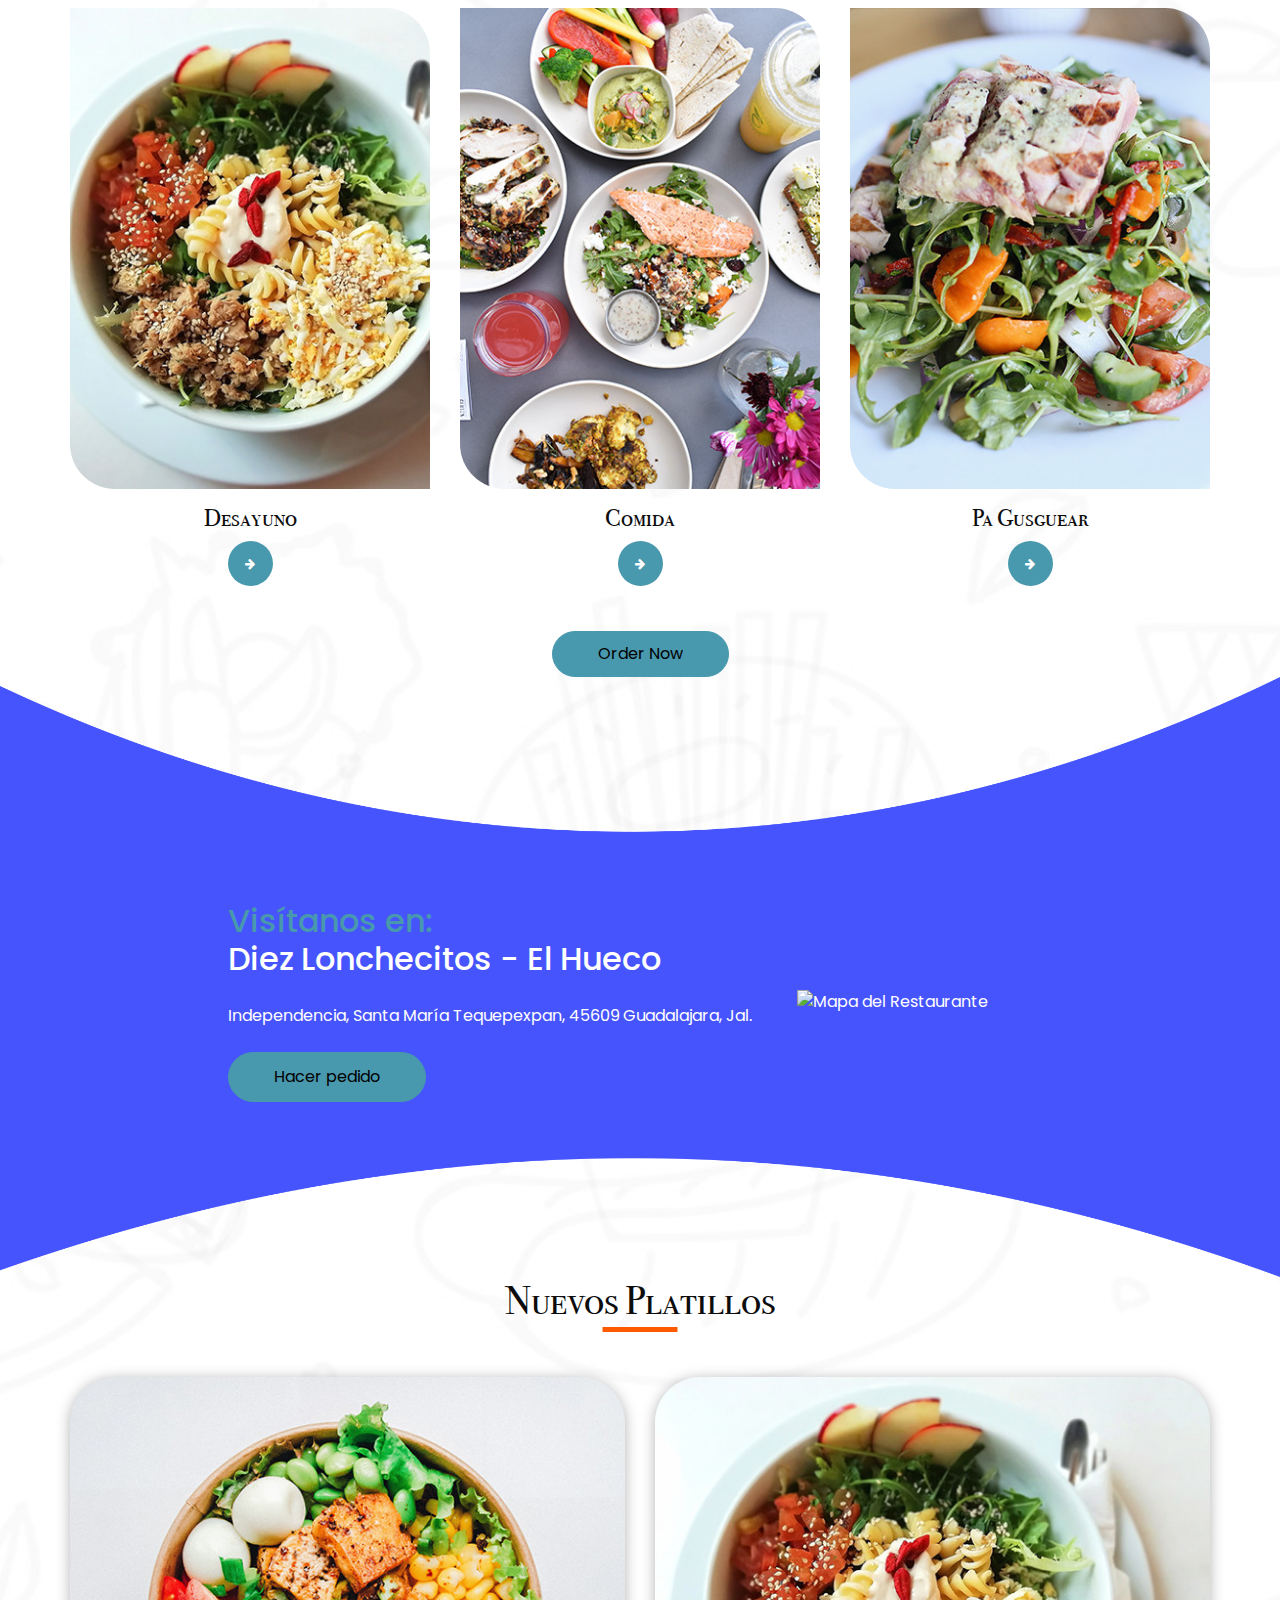
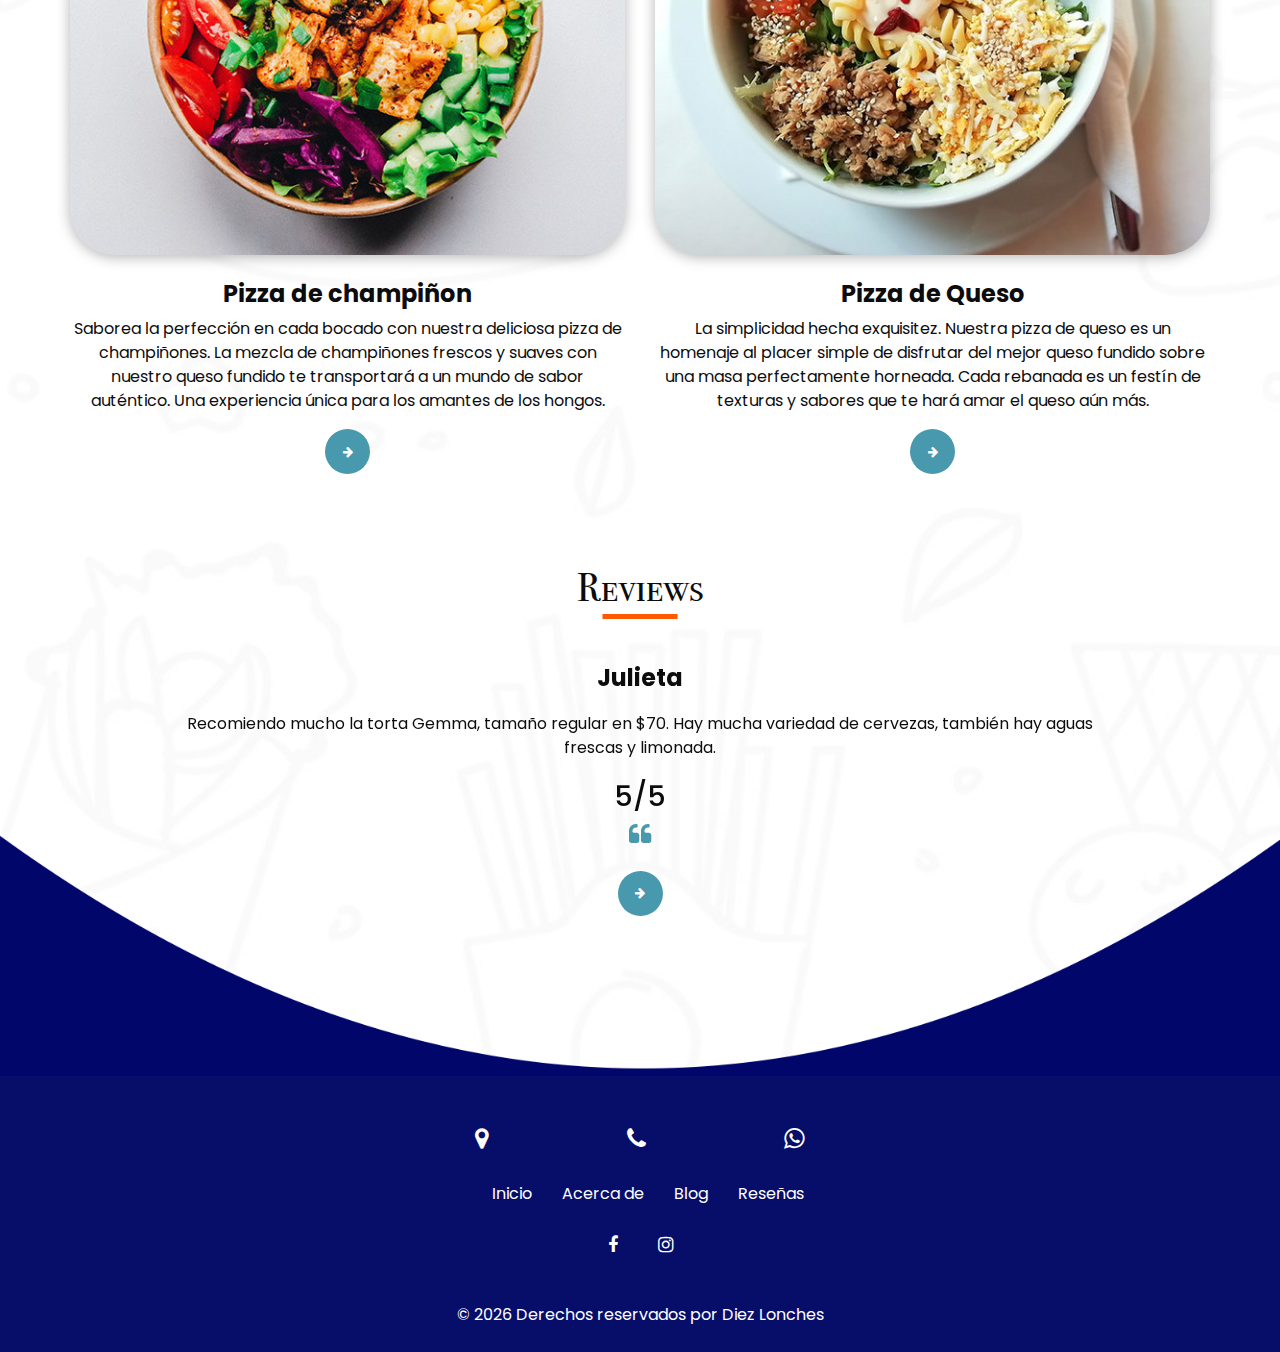
==== commit 3572225f: "Updated links" ====
--- a/index.html
+++ b/index.html
@@ -83,9 +83,8 @@
         <div class="row">
           <div class="col-lg-10 mx-auto">
             <div class="detail-box">
-              <h1>
-                Diez Lonchecitos
-              </h1>
+              <img src="https://i.ibb.co/MMQgLnJ/logo-diezl.png" alt="">
+              <br>
               <p>
                 Aun lado del hueco
               </p>
@@ -121,17 +120,17 @@
         </div>
         <div class="item">
           <div class="img-box">
-            <img src="images/slider-img2.png" alt="" />
-          </div>
-        </div>
-        <div class="item">
-          <div class="img-box">
-            <img src="images/slider-img3.png" alt="" />
-          </div>
-        </div>
-        <div class="item">
-          <div class="img-box">
-            <img src="images/slider-img4.png" alt="" />
+            <img src="images/peper.png" alt="" />
+          </div>
+        </div>
+        <div class="item">
+          <div class="img-box">
+            <img src="images/torta.png" alt="" />
+          </div>
+        </div>
+        <div class="item">
+          <div class="img-box">
+            <img src="images/torta2.png" alt="" />
           </div>
         </div>
         <div class="item">
@@ -141,17 +140,17 @@
         </div>
         <div class="item">
           <div class="img-box">
-            <img src="images/slider-img2.png" alt="" />
-          </div>
-        </div>
-        <div class="item">
-          <div class="img-box">
-            <img src="images/slider-img3.png" alt="" />
-          </div>
-        </div>
-        <div class="item">
-          <div class="img-box">
-            <img src="images/slider-img4.png" alt="" />
+            <img src="images/peper.png" alt="" />
+          </div>
+        </div>
+        <div class="item">
+          <div class="img-box">
+            <img src="images/torta.png" alt="" />
+          </div>
+        </div>
+        <div class="item">
+          <div class="img-box">
+            <img src="images/torta2.png" alt="" />
           </div>
         </div>
       </div>
@@ -583,10 +582,10 @@
   <script src="js/custom.js"></script>
   <script>
     function pedirPorWhatsapp(mensaje) {
-      var numeroWhatsApp = 'tu_numero'; // Reemplaza 'tu_numero' con tu número de WhatsApp
+      var numeroWhatsApp = '+523314059277'; // Reemplaza 'tu_numero' con tu número de WhatsApp
       var mensajeWhatsApp = encodeURIComponent(mensaje);
 
-      var enlaceWhatsApp = 'https://wa.me/' + numeroWhatsApp + '?text=' + mensajeWhatsApp;
+      var enlaceWhatsApp = 'https://wa.me/' + numeroWhatsApp + '?text=' + mensajeWhatsApp + ' en Diez Lonches';
 
       window.location.href = enlaceWhatsApp;
     }
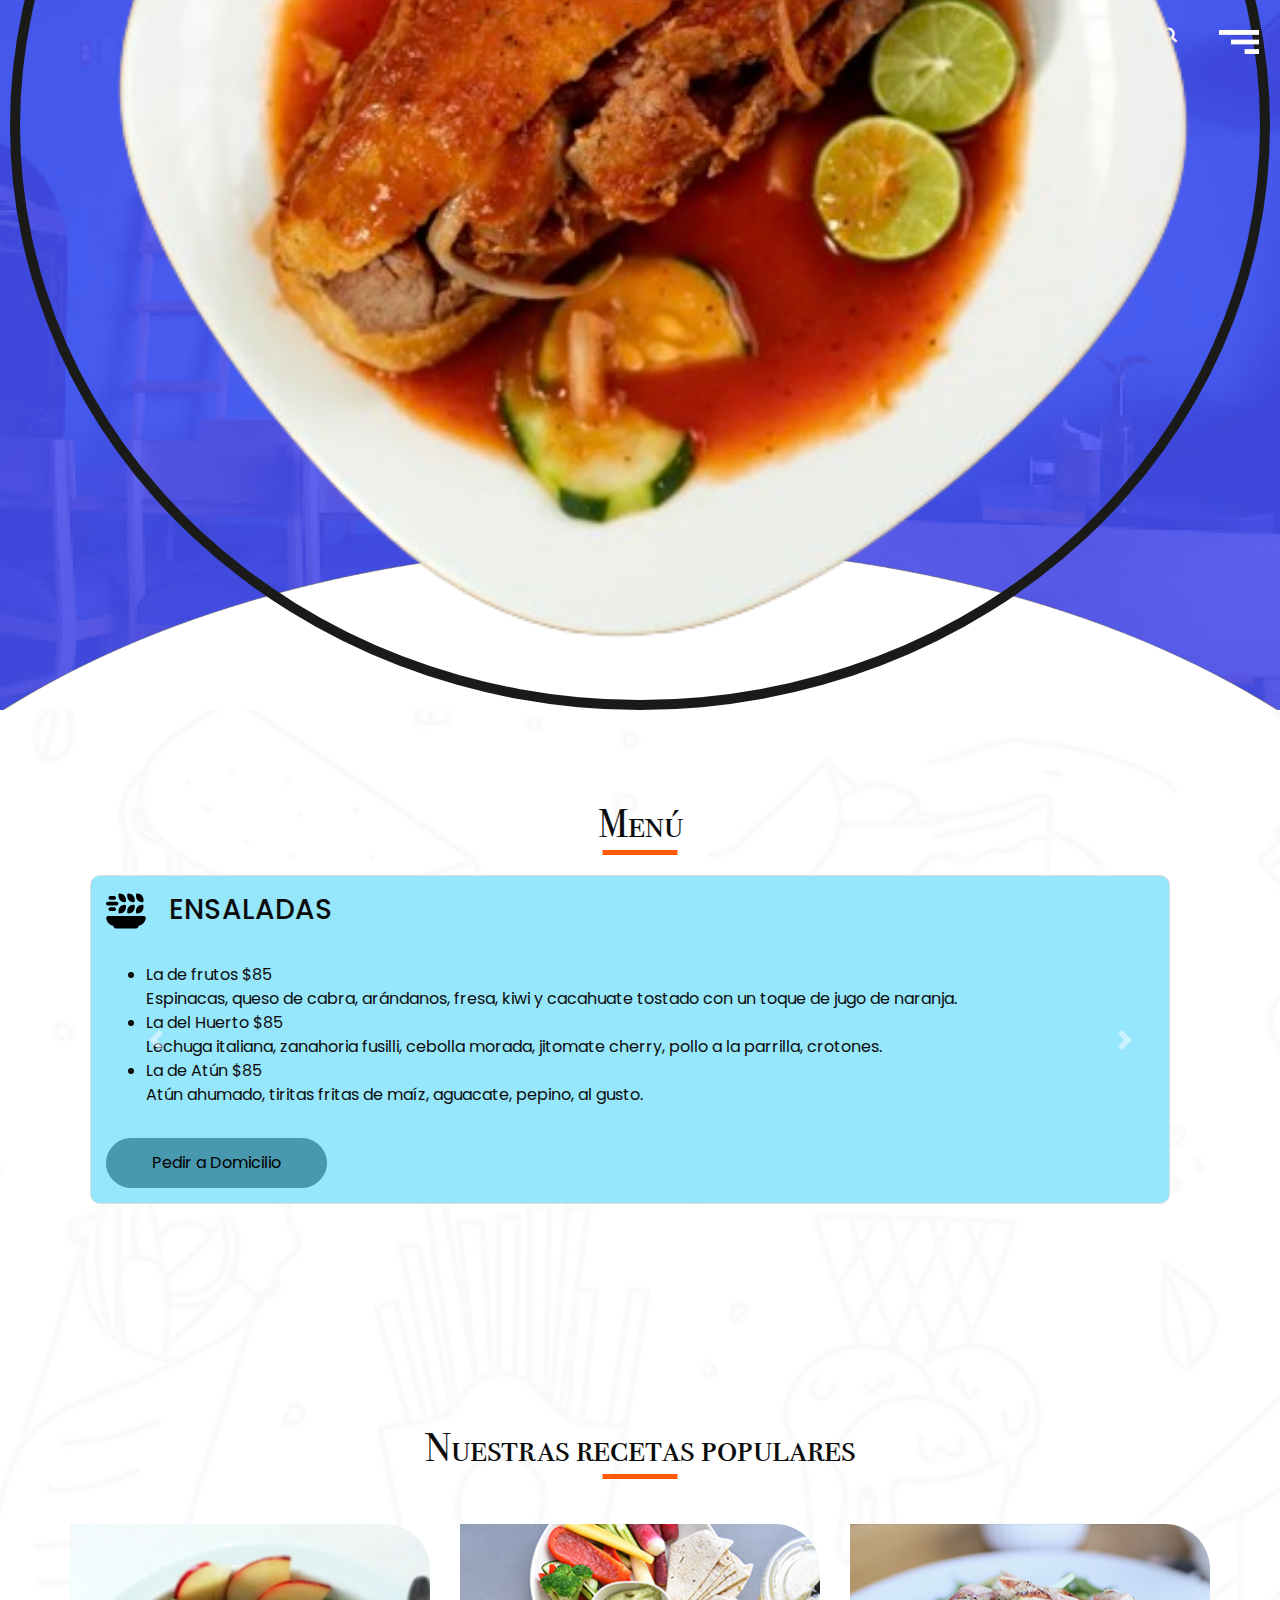
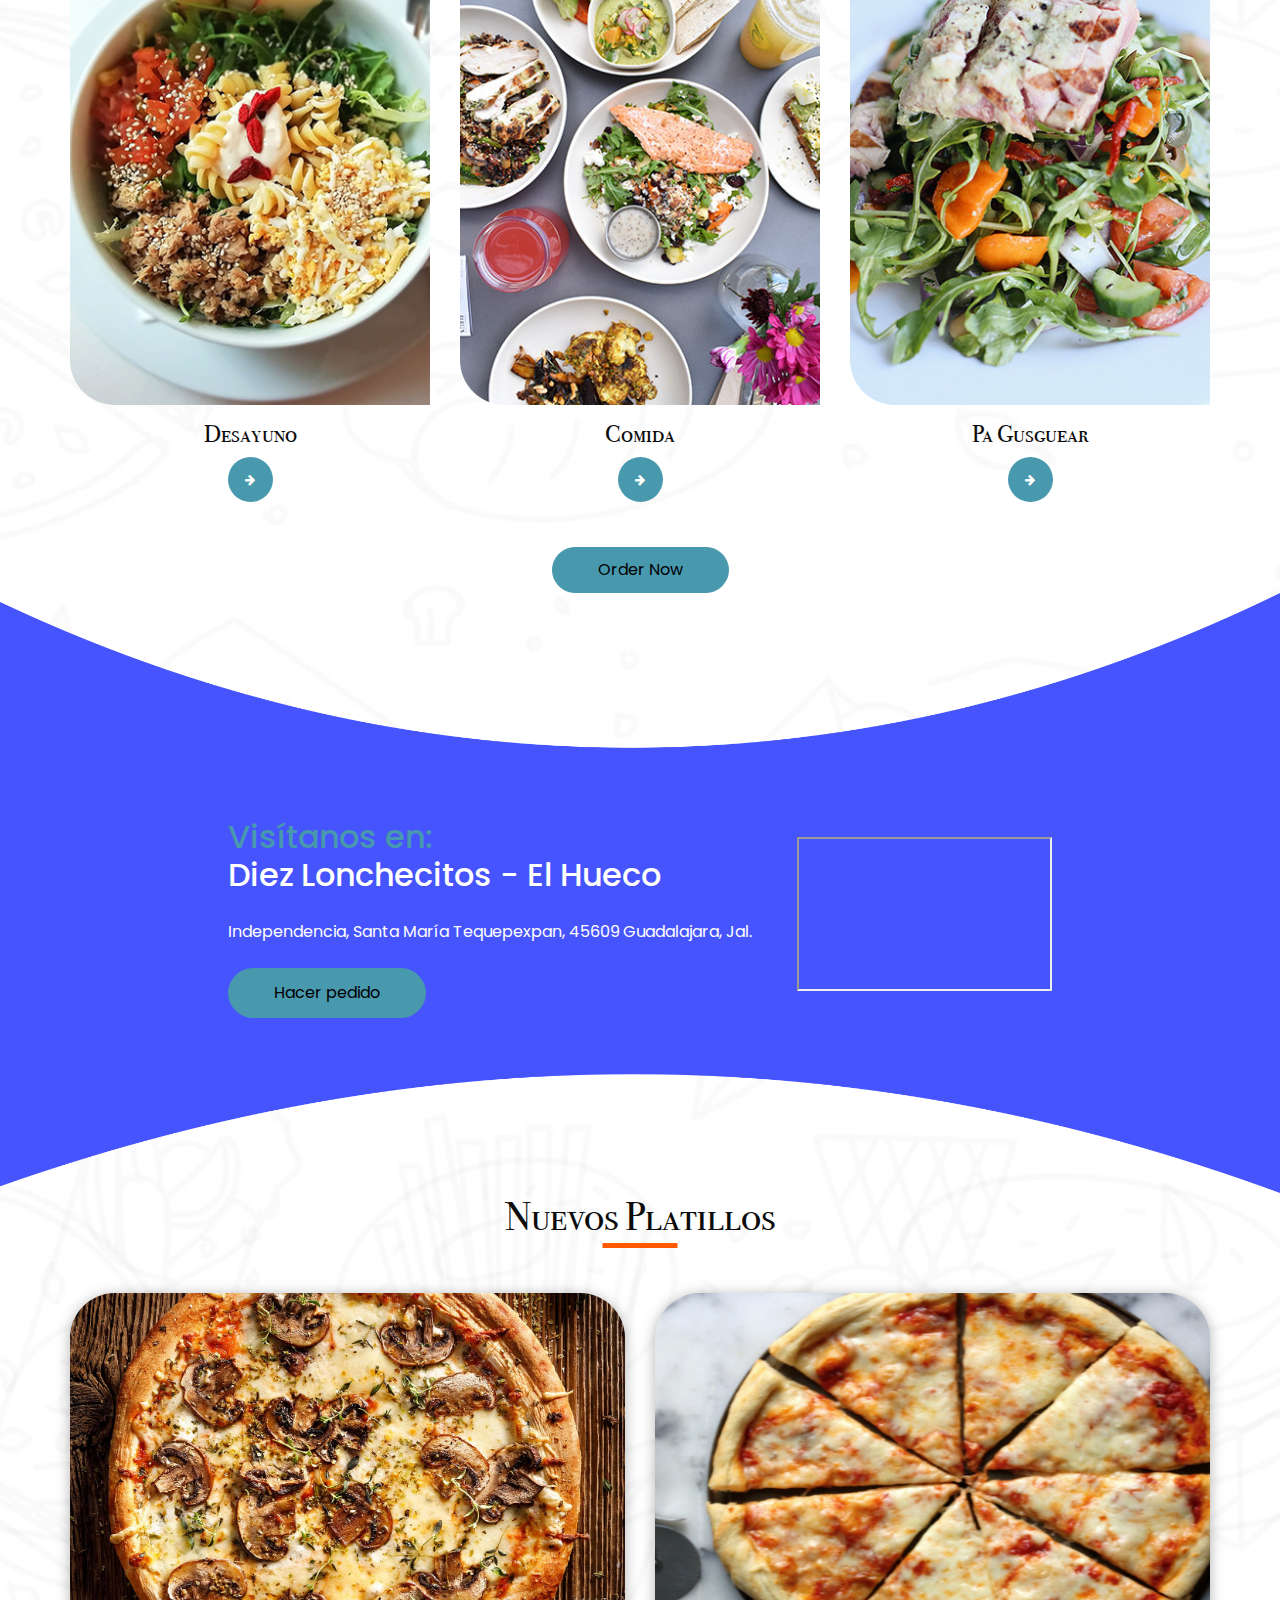
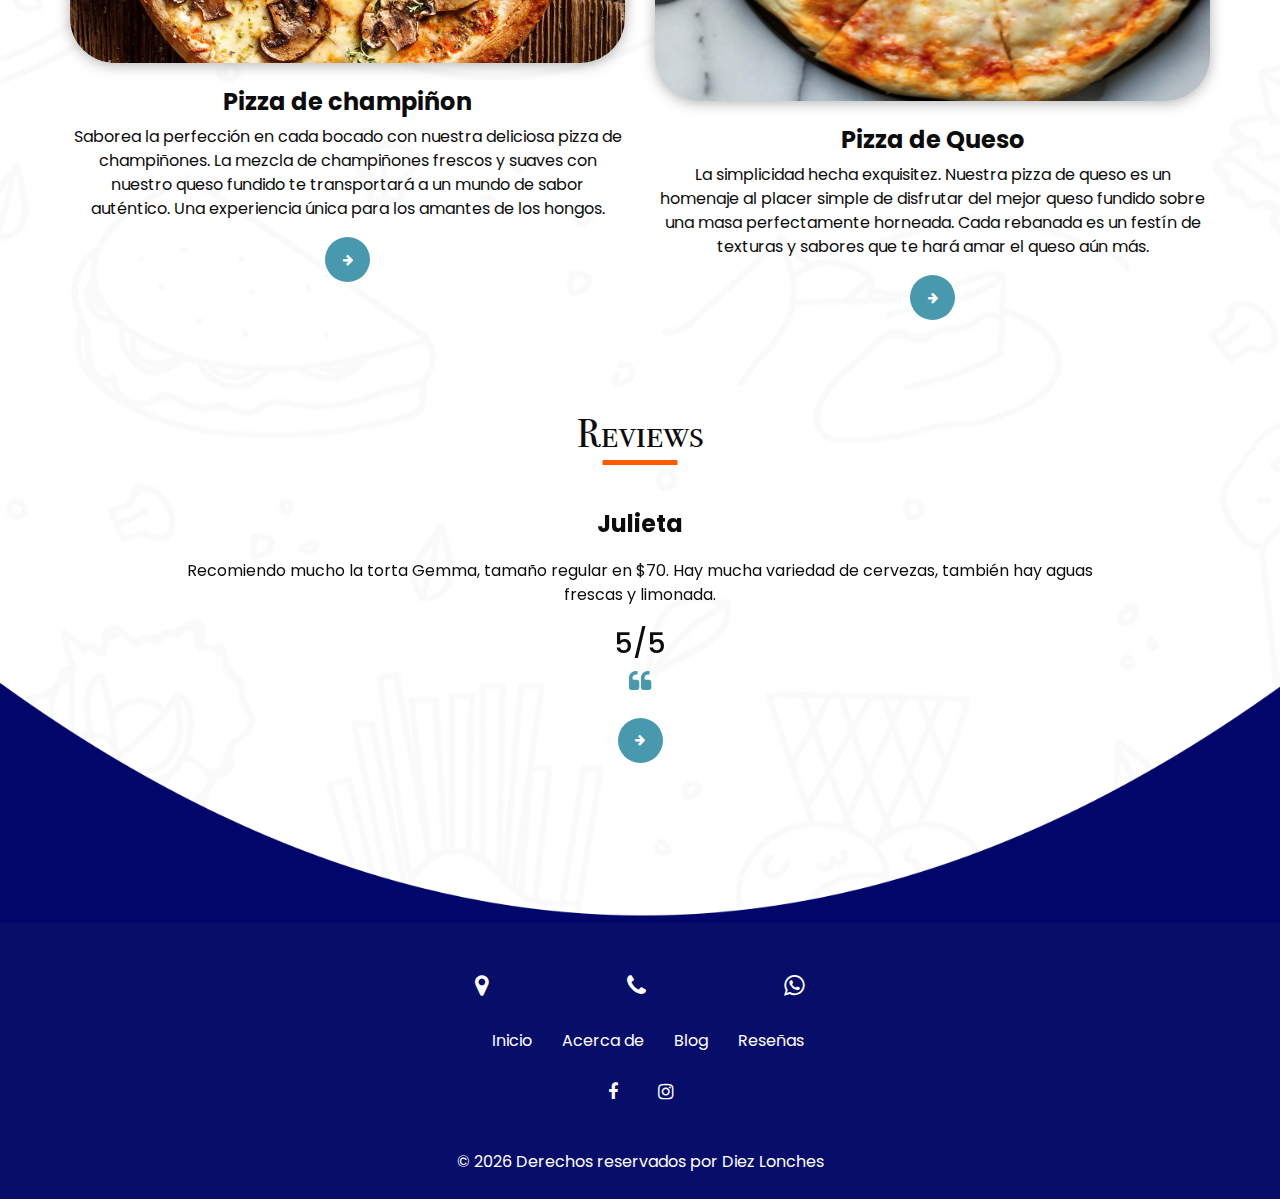
==== commit 3e540865: "Added new changes" ====
--- a/index.html
+++ b/index.html
@@ -45,9 +45,7 @@
       <div class="container-fluid">
         <nav class="navbar navbar-expand-lg custom_nav-container">
           <a class="navbar-brand" href="index.html">
-            <span>
-              Diez Lonchecitos 
-            </span>
+              <img src="https://i.ibb.co/MMQgLnJ/logo-diezl.png" alt="" style="height: 60px">
           </a>
           <div class="" id="">
             <div class="User_option">
@@ -159,13 +157,12 @@
   </div>
 
   
-  <section class="menu_section layout_padding">
+  <!-- <section class="menu_section layout_padding">
     <div class="container">
       <div class="heading_container heading_center">
         <h2>Menú</h2>
       </div>
 
-      <!-- Saladas -->
       <div class="menu_item">
         <h3>ENSALADAS</h3>
         <ul>
@@ -179,7 +176,6 @@
         
       </div>
       
-      <!-- Desayunos -->
       <div class="menu_item">
         <h3>DESAYUNOS Huevos</h3>
         <ul>
@@ -192,7 +188,6 @@
         </button>
       </div>
 
-      <!-- Bebidas -->
       <div class="menu_item">
         <h3>BEBIDAS</h3>
         <ul>
@@ -201,7 +196,6 @@
           <li>Café Americano 12oz $25</li>
           <li>Botella de Agua 1 lt $20</li>
           <li>Botella de Agua 1/2 lt $18</li>
-          <!-- ... (otros elementos) ... -->
         </ul>
         <button onclick="pedirPorWhatsapp('Quiero hacer un pedido de Ensalada')" class="download_btn" style="margin-top: 15px; padding: 12px 45px; background-color: #4898AE; color: #000000; border-radius: 45px; transition: all 0.3s; border: 1px solid #4898AE; outline: none;">
           Pedir a Domicilio
@@ -209,7 +203,6 @@
       </div>
 
 
-      <!-- LOS DIEZ LONCHECITOS -->
       <div class="menu_item">
         <h3>LOS DIEZ LONCHECITOS</h3>
         <ol>
@@ -229,7 +222,6 @@
         </button>
       </div>
 
-      <!-- SÁNDWICHES -->
       <div class="menu_item">
         <h3>SÁNDWICHES</h3>
         <ul>
@@ -241,8 +233,6 @@
           Pedir a Domicilio
         </button>
       </div>
-
-      <!-- HAM BURGUESAS -->
       <div class="menu_item">
         <h3>HAMBURGUESAS</h3>
         <ul>
@@ -254,8 +244,6 @@
         </button>
       </div>
 
-
-      <!-- TOSTADAS -->
       <div class="menu_item">
         <h3>TOSTADAS</h3>
         <ul>
@@ -268,7 +256,6 @@
       </div>
 
 
-      <!-- PARA GUSGUEAR -->
       <div class="menu_item">
         <h3>PARA GUSGUEAR</h3>
         <ul>
@@ -283,8 +270,158 @@
 
 
     </div>
+  </section> -->
+
+  <section class="menu_section layout_padding">
+    <div class="container">
+      <div class="heading_container heading_center">
+        <h2>Menú</h2>
+      </div>
+  
+      <!-- Menu Carousel -->
+      <div id="menuCarousel" class="carousel slide menu-carousel" data-ride="carousel">
+        <div class="carousel-inner">
+          <!-- Saladas -->
+          <div class="carousel-item active">
+            <div class="menu-item">
+              <h3><svg xmlns="http://www.w3.org/2000/svg" height="40" width="40" viewBox="0 0 512 512"><!--!Font Awesome Free 6.5.0 by @fontawesome - https://fontawesome.com License - https://fontawesome.com/license/free Copyright 2023 Fonticons, Inc.--><path d="M176 32c44.2 0 80 35.8 80 80v16c0 8.8-7.2 16-16 16c-44.2 0-80-35.8-80-80V48c0-8.8 7.2-16 16-16zM56 64h48c13.3 0 24 10.7 24 24s-10.7 24-24 24H56c-13.3 0-24-10.7-24-24s10.7-24 24-24zM24 136H136c13.3 0 24 10.7 24 24s-10.7 24-24 24H24c-13.3 0-24-10.7-24-24s10.7-24 24-24zm8 96c0-13.3 10.7-24 24-24h48c13.3 0 24 10.7 24 24s-10.7 24-24 24H56c-13.3 0-24-10.7-24-24zM272 48c0-8.8 7.2-16 16-16c44.2 0 80 35.8 80 80v16c0 8.8-7.2 16-16 16c-44.2 0-80-35.8-80-80V48zM400 32c44.2 0 80 35.8 80 80v16c0 8.8-7.2 16-16 16c-44.2 0-80-35.8-80-80V48c0-8.8 7.2-16 16-16zm80 160v16c0 44.2-35.8 80-80 80c-8.8 0-16-7.2-16-16V256c0-44.2 35.8-80 80-80c8.8 0 16 7.2 16 16zM352 176c8.8 0 16 7.2 16 16v16c0 44.2-35.8 80-80 80c-8.8 0-16-7.2-16-16V256c0-44.2 35.8-80 80-80zm-96 16v16c0 44.2-35.8 80-80 80c-8.8 0-16-7.2-16-16V256c0-44.2 35.8-80 80-80c8.8 0 16 7.2 16 16zM3.5 347.6C1.6 332.9 13 320 27.8 320H484.2c14.8 0 26.2 12.9 24.4 27.6C502.3 397.8 464.2 437 416 446v2c0 17.7-14.3 32-32 32H128c-17.7 0-32-14.3-32-32v-2c-48.2-9-86.3-48.2-92.5-98.4z"/></svg>&ThickSpace;&ThickSpace; ENSALADAS</h3><br>
+              <ul>
+                <li>La de frutos $85<br>Espinacas, queso de cabra, arándanos, fresa, kiwi y cacahuate tostado con un toque de jugo de naranja.</li>
+                <li>La del Huerto $85<br>Lechuga italiana, zanahoria fusilli, cebolla morada, jitomate cherry, pollo a la parrilla, crotones.</li>
+                <li>La de Atún $85<br>Atún ahumado, tiritas fritas de maíz, aguacate, pepino, al gusto.</li>
+              </ul>
+              <button onclick="pedirPorWhatsapp('Quiero hacer un pedido de Ensalada')" class="download_btn" style="margin-top: 15px; padding: 12px 45px; background-color: #4898AE; color: #000000; border-radius: 45px; transition: all 0.3s; border: 1px solid #4898AE; outline: none;">
+                Pedir a Domicilio
+              </button>
+            </div>
+          </div>
+  
+          <!-- Desayunos -->
+          <div class="carousel-item">
+            <div class="menu-item">
+              <h3><svg xmlns="http://www.w3.org/2000/svg" height="40" width="40" viewBox="0 0 384 512"><!--!Font Awesome Free 6.5.0 by @fontawesome - https://fontawesome.com License - https://fontawesome.com/license/free Copyright 2023 Fonticons, Inc.--><path d="M192 496C86 496 0 394 0 288C0 176 64 16 192 16s192 160 192 272c0 106-86 208-192 208zM154.8 134c6.5-6 7-16.1 1-22.6s-16.1-7-22.6-1c-23.9 21.8-41.1 52.7-52.3 84.2C69.7 226.1 64 259.7 64 288c0 8.8 7.2 16 16 16s16-7.2 16-16c0-24.5 5-54.4 15.1-82.8c10.1-28.5 25-54.1 43.7-71.2z"/></svg>&MediumSpace;&MediumSpace; DESAYUNOS</h3><br>
+              <ul>
+                <li>Huevos Rancheros, A la Mexicana, Revueltos con Jamón, $75<br>Revueltos con Espinacas o Estrellados. Acompañados con frijoles fritos, Chilaquiles y bolillo.</li>
+                <li>Chilaquiles. Rojos $55 Con Pollo $75</li>
+                <li>Molletes (2). Dulces o salados $65</li>
+                <li>HotCakes (2). $60</li>
+              </ul>
+              <button onclick="pedirPorWhatsapp('Quiero hacer un pedido de Desayuno')" class="download_btn" style="margin-top: 15px; padding: 12px 45px; background-color: #4898AE; color: #000000; border-radius: 45px; transition: all 0.3s; border: 1px solid #4898AE; outline: none;">
+                Pedir a Domicilio
+              </button>
+            </div>
+          </div>
+  
+          <!-- Bebidas -->
+          <div class="carousel-item">
+            <div class="menu-item">
+              <h3><svg xmlns="http://www.w3.org/2000/svg" height="44" width="40" viewBox="0 0 384 512"><!--!Font Awesome Free 6.5.0 by @fontawesome - https://fontawesome.com License - https://fontawesome.com/license/free Copyright 2023 Fonticons, Inc.--><path d="M32 0C23.1 0 14.6 3.7 8.6 10.2S-.6 25.4 .1 34.3L28.9 437.7c3 41.9 37.8 74.3 79.8 74.3H275.3c42 0 76.8-32.4 79.8-74.3L383.9 34.3c.6-8.9-2.4-17.6-8.5-24.1S360.9 0 352 0H32zM73 156.5L66.4 64H317.6L311 156.5l-24.2 12.1c-19.4 9.7-42.2 9.7-61.6 0c-20.9-10.4-45.5-10.4-66.4 0c-19.4 9.7-42.2 9.7-61.6 0L73 156.5z"/></svg>&ThickSpace;&ThickSpace; BEBIDAS</h3><br>
+              <ul>
+                <li>Refresco $25</li>
+                <li>Agua Fresca 1⁄2 litro $25 1 litro $35</li>
+                <li>Café Americano 12oz $25</li>
+                <li>Botella de Agua 1 lt $20</li>
+                <li>Botella de Agua 1/2 lt $18</li>
+              </ul>
+              <button onclick="pedirPorWhatsapp('Quiero hacer un pedido de Bebidas')" class="download_btn" style="margin-top: 15px; padding: 12px 45px; background-color: #4898AE; color: #000000; border-radius: 45px; transition: all 0.3s; border: 1px solid #4898AE; outline: none;">
+                Pedir a Domicilio
+              </button>
+            </div>
+          </div>
+  
+          <!-- LOS DIEZ LONCHECITOS -->
+          <div class="carousel-item">
+            <div class="menu-item">
+              <h3><svg xmlns="http://www.w3.org/2000/svg" height="40" width="40" viewBox="0 0 512 512"><!--!Font Awesome Free 6.5.0 by @fontawesome - https://fontawesome.com License - https://fontawesome.com/license/free Copyright 2023 Fonticons, Inc.--><path d="M488.6 23.4c31.2 31.2 31.2 81.9 0 113.1l-352 352c-31.2 31.2-81.9 31.2-113.1 0s-31.2-81.9 0-113.1l352-352c31.2-31.2 81.9-31.2 113.1 0zM443.3 92.7c-6.2-6.2-16.4-6.2-22.6 0c-12.5 12.5-23.8 15.1-37.5 17.6l-2.5 .4c-13.8 2.5-31.6 5.6-48 22c-16.7 16.7-20.9 36-24.1 50.9l0 0v0l-.2 1c-3.4 15.6-6 26.4-15.7 36.1s-20.5 12.3-36.1 15.7l-1 .2c-14.9 3.2-34.2 7.4-50.9 24.1s-20.9 36-24.1 50.9l-.2 1c-3.4 15.6-6 26.4-15.7 36.1c-9.2 9.2-18 10.8-32.7 13.4l0 0-.9 .2c-15.6 2.8-34.9 6.9-54.4 26.4c-6.2 6.2-6.2 16.4 0 22.6s16.4 6.2 22.6 0c12.5-12.5 23.8-15.1 37.5-17.6l2.5-.4c13.8-2.5 31.6-5.6 48-22c16.7-16.7 20.9-36 24.1-50.9l.2-1c3.4-15.6 6-26.4 15.7-36.1s20.5-12.3 36.1-15.7l1-.2c14.9-3.2 34.2-7.4 50.9-24.1s20.9-36 24.1-50.9l.2-1c3.4-15.6 6-26.4 15.7-36.1c9.2-9.2 18-10.8 32.7-13.4l.9-.2c15.6-2.8 34.9-6.9 54.4-26.4c6.2-6.2 6.2-16.4 0-22.6zM191.2 479.2l288-288L495 207c10.9 10.9 17 25.6 17 41s-6.1 30.1-17 41L289 495c-10.9 10.9-25.6 17-41 17s-30.1-6.1-41-17l-15.8-15.8zM17 305C6.1 294.1 0 279.4 0 264s6.1-30.1 17-41L223 17C233.9 6.1 248.6 0 264 0s30.1 6.1 41 17l15.8 15.8-288 288L17 305z"/></svg>&ThickSpace;&ThickSpace;LOS DIEZ LONCHECITOS</h3><br>
+              <ol>
+                <li>El de Chilaquiles<br>Bolillo Fleyman, chilaquiles rojos, crema, queso fresco y cebolla.</li>
+                <li>El de Panela<br>Bolillo tipo fleyman, frijoles fritos, panela, jalapeños.</li>
+                <li>El del Chavo<br>Telera, jamón de pierna, aguacate, cebolla, lechuga, jitomate bola, crema, mostaza y jalapeños.</li>
+                <li>Ahogado Clásico<br>Bolillo salado, frijoles fritos, carnitas, salsa especial de tomate acompañada con cebolla y limón.</li>
+                <li>San Nico<br>Bolillo tipo fleyman, pierna adobada, jalapeños, crema y jitomate.</li>
+                <li>Lonchecito italiano<br>Pepperoni, tres quesos, salsa ragú.</li>
+                <li>Ahogado de pollo<br>Bolillo salado, frijoles fritos, pollo salteado, salsa especial de tomate acompañada con cebolla y limón.</li>
+                <li>El de Chicharrón<br>Bolillo Fleyman, frijoles fritos y chicharrón prensado en salsa roja.</li>
+                <li>El Gemma (El Bañado)<br>Bolillo tipo fleyman, crema, pierna deshebrada y salsa chipotle</li>
+                <li>El Panini<br>Pan artesanal, aderezo al gusto, jamón de pavo, queso mozzarella, zanahoria rayada, germinado de alfalfa y mix de lechugas.</li>
+              </ol>
+              <button onclick="pedirPorWhatsapp('Quiero hacer un pedido de Lonches')" class="download_btn" style="margin-top: 15px; padding: 12px 45px; background-color: #4898AE; color: #000000; border-radius: 45px; transition: all 0.3s; border: 1px solid #4898AE; outline: none;">
+                Pedir a Domicilio
+              </button>
+            </div>
+          </div>
+  
+          <!-- SÁNDWICHES -->
+          <div class="carousel-item">
+            <div class="menu-item">
+              <h3><svg xmlns="http://www.w3.org/2000/svg" height="40" width="40" viewBox="0 0 512 512"><!--!Font Awesome Free 6.5.0 by @fontawesome - https://fontawesome.com License - https://fontawesome.com/license/free Copyright 2023 Fonticons, Inc.--><path d="M256 32C192 32 0 64 0 192c0 35.3 28.7 64 64 64V432c0 26.5 21.5 48 48 48H400c26.5 0 48-21.5 48-48V256c35.3 0 64-28.7 64-64C512 64 320 32 256 32z"/></svg> &ThickSpace;&ThickSpace; SÁNDWICHES</h3><br>
+              <ul>
+                <li>De Jamón de Pierna o Pavo $50</li>
+                <li>De Panela $50</li>
+                <li>De Pollo o Pierna Deshebrada $55</li>
+              </ul>
+              <button onclick="pedirPorWhatsapp('Quiero hacer un pedido de Sandwiches')" class="download_btn" style="margin-top: 15px; padding: 12px 45px; background-color: #4898AE; color: #000000; border-radius: 45px; transition: all 0.3s; border: 1px solid #4898AE; outline: none;">
+                Pedir a Domicilio
+              </button>
+            </div>
+          </div>
+  
+          <!-- HAM BURGUESAS -->
+          <div class="carousel-item">
+            <div class="menu-item">
+              <h3><svg xmlns="http://www.w3.org/2000/svg" height="40" width="40" viewBox="0 0 512 512"><!--!Font Awesome Free 6.5.0 by @fontawesome - https://fontawesome.com License - https://fontawesome.com/license/free Copyright 2023 Fonticons, Inc.--><path d="M61.1 224C45 224 32 211 32 194.9c0-1.9 .2-3.7 .6-5.6C37.9 168.3 78.8 32 256 32s218.1 136.3 223.4 157.3c.5 1.9 .6 3.7 .6 5.6c0 16.1-13 29.1-29.1 29.1H61.1zM144 128a16 16 0 1 0 -32 0 16 16 0 1 0 32 0zm240 16a16 16 0 1 0 0-32 16 16 0 1 0 0 32zM272 96a16 16 0 1 0 -32 0 16 16 0 1 0 32 0zM16 304c0-26.5 21.5-48 48-48H448c26.5 0 48 21.5 48 48s-21.5 48-48 48H64c-26.5 0-48-21.5-48-48zm16 96c0-8.8 7.2-16 16-16H464c8.8 0 16 7.2 16 16v16c0 35.3-28.7 64-64 64H96c-35.3 0-64-28.7-64-64V400z"/></svg>&ThickSpace;&ThickSpace;HAMBURGUESAS</h3><br>
+              <ul>
+                <li>La de Res $90</li>
+                <li>La de Pollo $90</li>
+              </ul>
+              <button onclick="pedirPorWhatsapp('Quiero hacer un pedido de Hamburguesas')" class="download_btn" style="margin-top: 15px; padding: 12px 45px; background-color: #4898AE; color: #000000; border-radius: 45px; transition: all 0.3s; border: 1px solid #4898AE; outline: none;">
+                Pedir a Domicilio
+              </button>
+            </div>
+          </div>
+  
+          <!-- TOSTADAS -->
+          <div class="carousel-item">
+            <div class="menu-item">
+              <h3><svg xmlns="http://www.w3.org/2000/svg" height="40" width="40" viewBox="0 0 512 512"><!--!Font Awesome Free 6.5.0 by @fontawesome - https://fontawesome.com License - https://fontawesome.com/license/free Copyright 2023 Fonticons, Inc.--><path d="M256 32C192 32 0 64 0 192c0 35.3 28.7 64 64 64V432c0 26.5 21.5 48 48 48H400c26.5 0 48-21.5 48-48V256c35.3 0 64-28.7 64-64C512 64 320 32 256 32z"/></svg> &ThickSpace;&ThickSpace; TOSTADAS</h3><br>
+              <ul>
+                <li>De Jamón, Pierna o Panela $25</li>
+                <li>De Pollo $30</li>
+              </ul>
+              <button onclick="pedirPorWhatsapp('Quiero hacer un pedido de Tostadas')" class="download_btn" style="margin-top: 15px; padding: 12px 45px; background-color: #4898AE; color: #000000; border-radius: 45px; transition: all 0.3s; border: 1px solid #4898AE; outline: none;">
+                Pedir a Domicilio
+              </button>
+            </div>
+          </div>
+  
+          <!-- PARA GUSGUEAR -->
+          <div class="carousel-item">
+            <div class="menu-item">
+              <h3><svg xmlns="http://www.w3.org/2000/svg" height="40" width="40" viewBox="0 0 512 512"><!--!Font Awesome Free 6.5.0 by @fontawesome - https://fontawesome.com License - https://fontawesome.com/license/free Copyright 2023 Fonticons, Inc.--><path d="M512 240.2V256H0c0-20 10-38.7 26.6-49.8L274.9 40.7c8.6-5.7 18.6-8.7 28.9-8.7C418.8 32 512 125.2 512 240.2zm0 47.8V416c0 35.3-28.7 64-64 64H64c-35.3 0-64-28.7-64-64V288H512z"/></svg>&ThickSpace;&ThickSpace; PARA GUSGUEAR</h3><br>
+              <ul>
+                <li>Muffins $35</li>
+                <li>Galletas Integrales $35</li>
+                <li>Fruta Picada $40</li>
+              </ul>
+              <button onclick="pedirPorWhatsapp('Quiero hacer un pedido de Postre')" class="download_btn" style="margin-top: 15px; padding: 12px 45px; background-color: #4898AE; color: #000000; border-radius: 45px; transition: all 0.3s; border: 1px solid #4898AE; outline: none;">
+                Pedir a Domicilio
+              </button>
+            </div>
+          </div>
+  
+        </div>
+        <a class="carousel-control-prev" href="#menuCarousel" role="button" data-slide="prev">
+          <span class="carousel-control-prev-icon" aria-hidden="true"></span>
+          <span class="sr-only">Previous</span>
+        </a>
+        <a class="carousel-control-next" href="#menuCarousel" role="button" data-slide="next">
+          <span class="carousel-control-next-icon" aria-hidden="true"></span>
+          <span class="sr-only">Next</span>
+        </a>
+      </div>
+    </div>
   </section>
-
+  
 
   <!-- recipe section -->
 
@@ -376,7 +513,8 @@
             <!-- Puedes agregar una imagen del mapa aquí o cualquier otro elemento visual relacionado con la ubicación -->
             <div class="img-box">
               <!-- Por ejemplo, una imagen del mapa -->
-              <img src="https://i.ibb.co/mhpPB6K/Screenshot-2023-11-27-at-12-52-55-p-m.png" class="box-img" alt="Mapa del Restaurante">
+              <!-- <img src="https://i.ibb.co/mhpPB6K/Screenshot-2023-11-27-at-12-52-55-p-m.png" class="box-img" alt="Mapa del Restaurante"> -->
+              <iframe style="width: 100%; height: 100%;" src="https://www.google.com/maps/embed?pb=!1m18!1m12!1m3!1d3734.5861139583603!2d-103.41791972459113!3d20.604953202199585!2m3!1f0!2f0!3f0!3m2!1i1024!2i768!4f13.1!3m3!1m2!1s0x8428acfa61e922e7%3A0x882764ec03adb0d9!2sDiez%20Lonchecitos!5e0!3m2!1ses!2smx!4v1701211753527!5m2!1ses!2smx" width="600" height="450" style="border:0;" allowfullscreen="" loading="lazy" referrerpolicy="no-referrer-when-downgrade"></iframe>
             </div>
           </div>
         </div>
@@ -403,7 +541,7 @@
         <div class="col-md-6">
           <div class="box">
             <div class="img-box">
-              <img src="images/n1.jpg" class="box-img" alt="">
+              <img src="images/champ_pizza.jpg" class="box-img" alt="">
             </div>
             <div class="detail-box">
               <h4>
@@ -421,7 +559,7 @@
         <div class="col-md-6">
           <div class="box">
             <div class="img-box">
-              <img src="images/n2.jpg" class="box-img" alt="">
+              <img src="images/cheese_pizza.png" class="box-img" alt="">
             </div>
             <div class="detail-box">
               <h4>
@@ -511,7 +649,7 @@
     <section class="info_section ">
       <div class="container">
         <div class="contact_box">
-          <a href="">
+          <a href="https://maps.app.goo.gl/Es2a8MJr7sJXaA7P9">
             <i class="fa fa-map-marker" aria-hidden="true"></i>
           </a>
           <a href="">
--- a/css/style.css
+++ b/css/style.css
@@ -110,7 +110,7 @@
   -webkit-box-direction: normal;
       -ms-flex-direction: column;
           flex-direction: column;
-  background-image: url(../images/hero-bg.jpg);
+  background-image: url(../images/hero-bg.png);
   background-size: cover;
   background-position: center bottom;
   background-repeat: no-repeat;
@@ -797,4 +797,20 @@
 .footer_section p a {
   color: inherit;
 }
-/*# sourceMappingURL=style.css.map */+/*# sourceMappingURL=style.css.map */
+
+.menu-carousel {
+  display: flex;
+  overflow-x: auto;
+  padding: 20px;
+  margin-bottom: 20px;
+}
+
+.menu-item {
+  background-color: #96e6fc;
+  flex: 0 0 auto;
+  margin-right: 20px;
+  border: 1px solid #ddd;
+  border-radius: 10px;
+  padding: 15px;
+}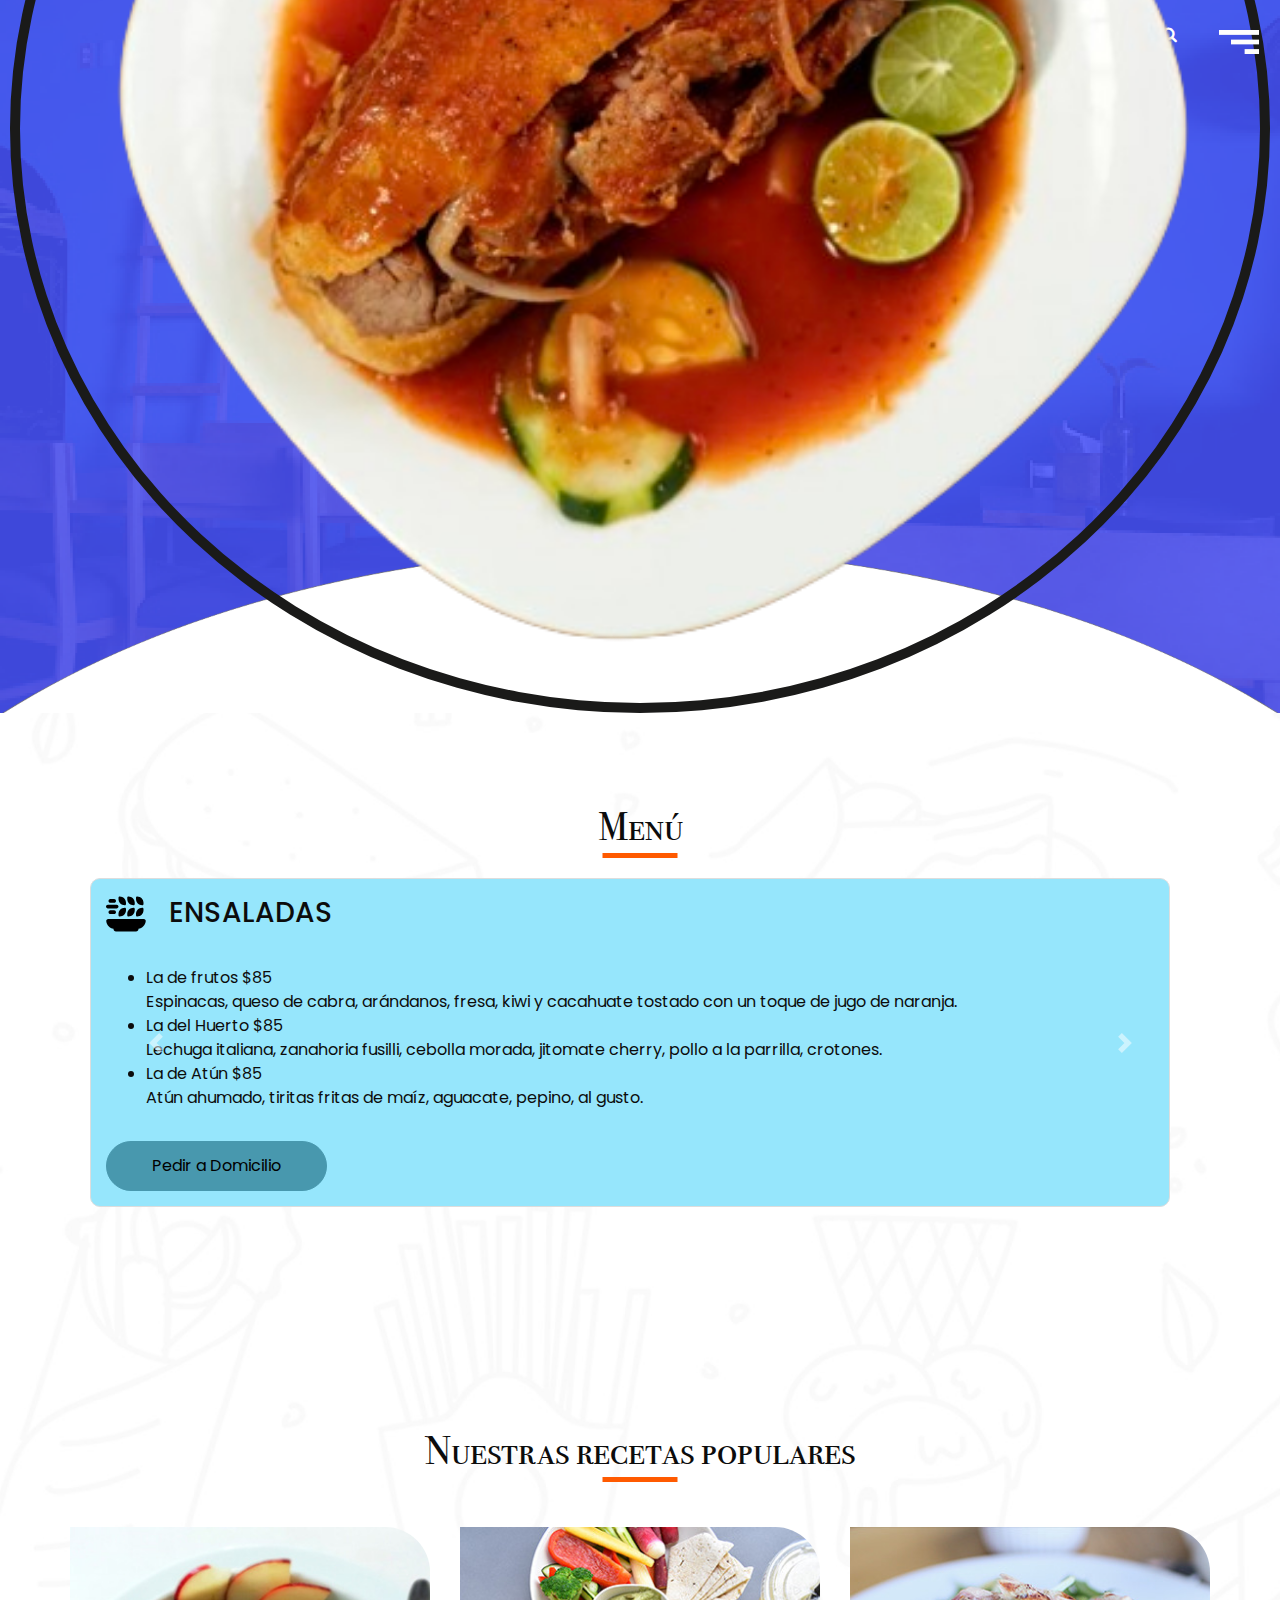
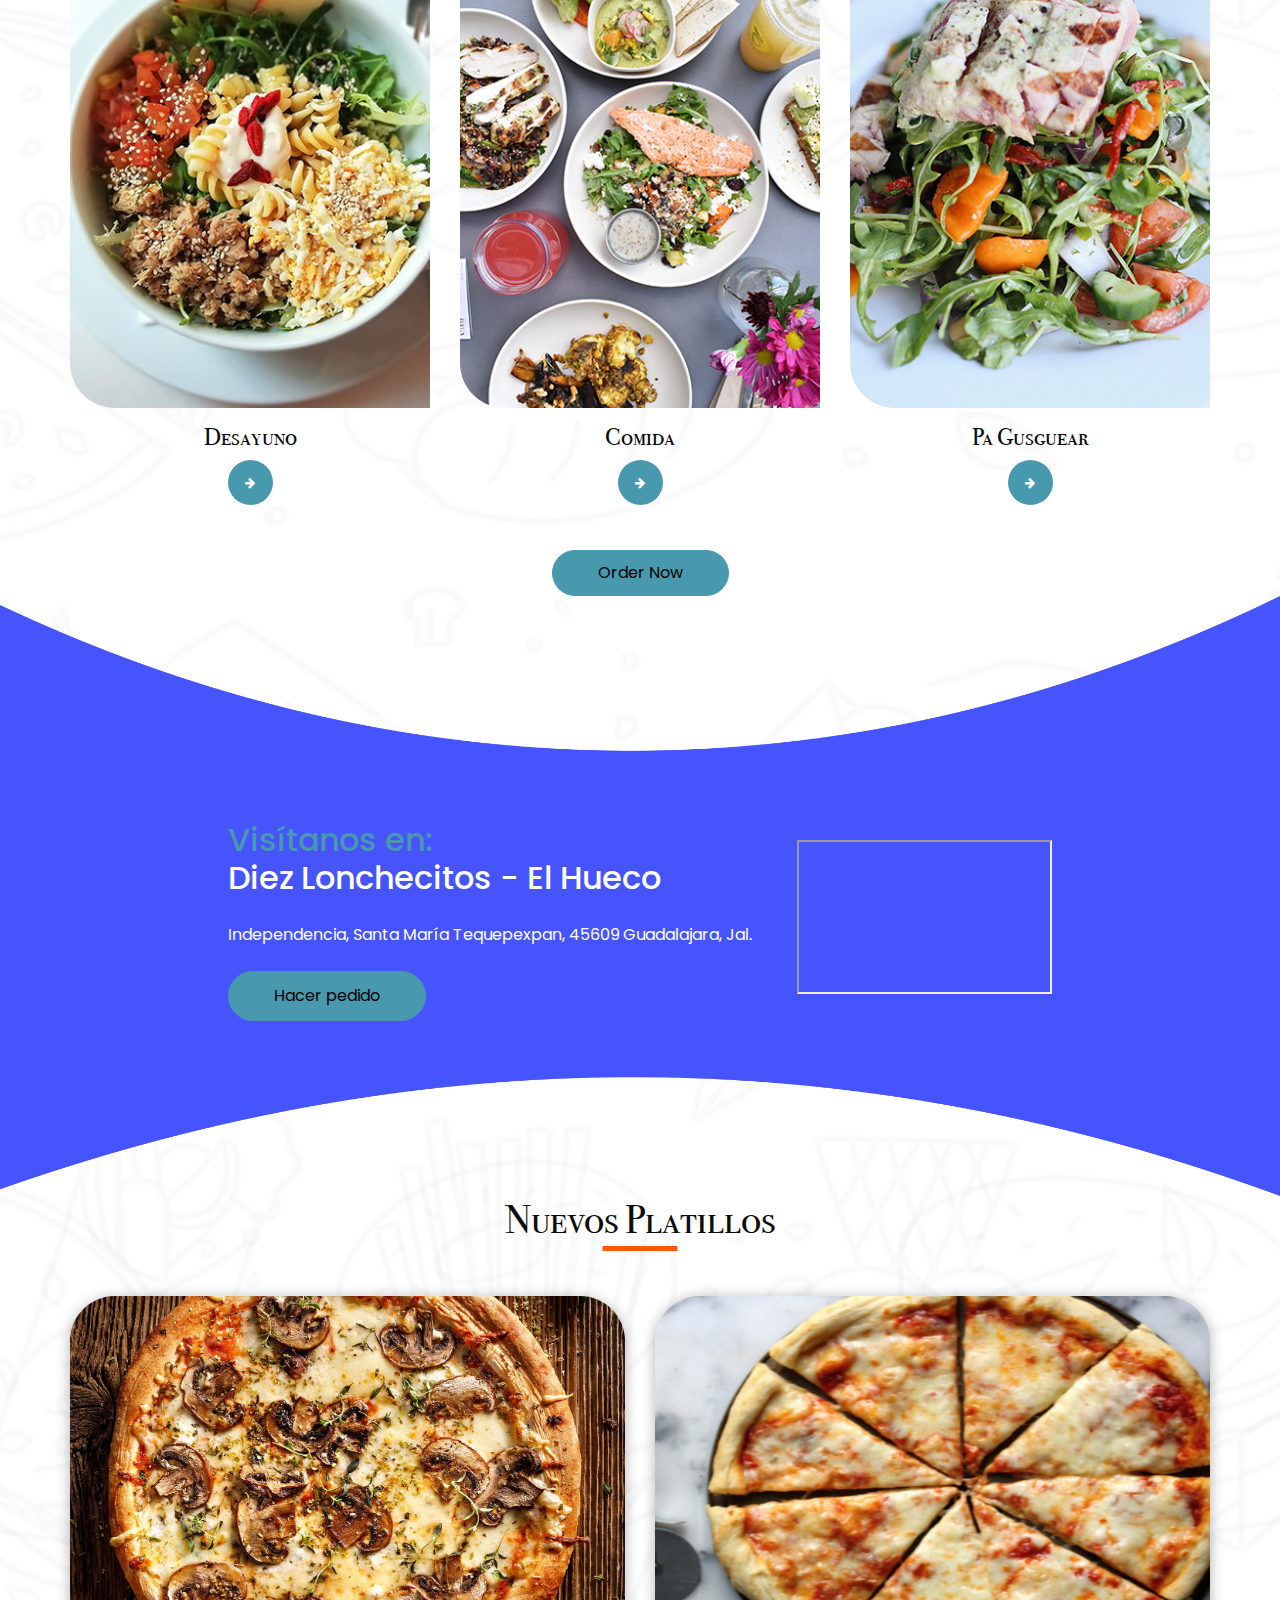
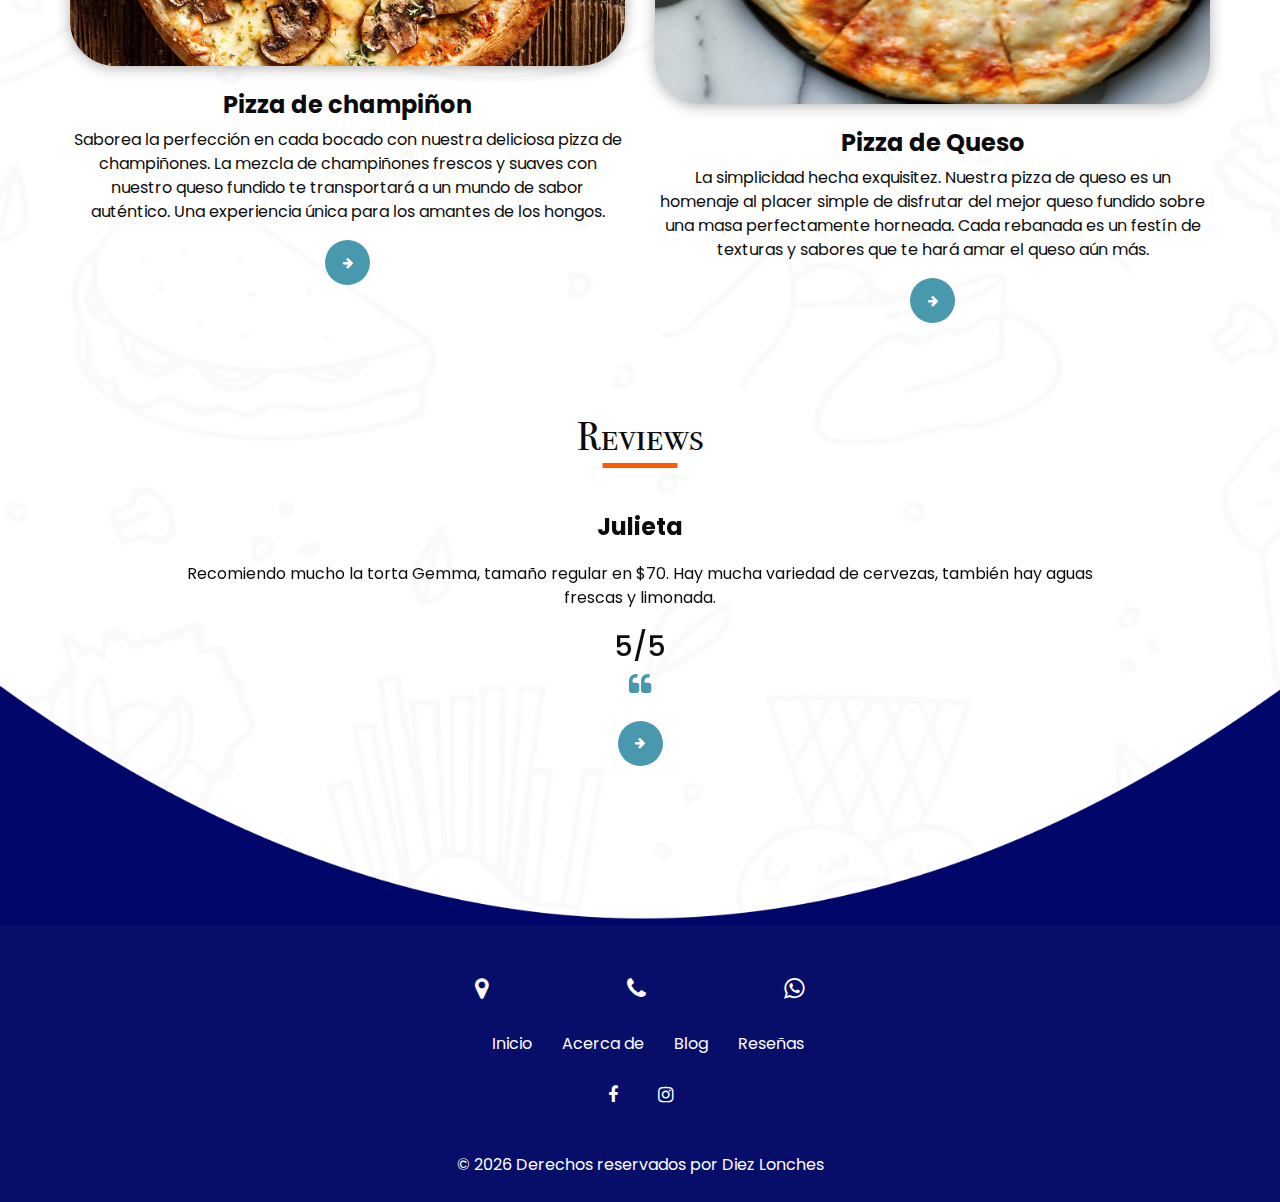
==== commit 894e7ae6: "Added new changes" ====
--- a/index.html
+++ b/index.html
@@ -81,7 +81,7 @@
         <div class="row">
           <div class="col-lg-10 mx-auto">
             <div class="detail-box">
-              <img src="https://i.ibb.co/MMQgLnJ/logo-diezl.png" alt="">
+              <img src="https://i.ibb.co/MMQgLnJ/logo-diezl.png" alt="" style="height: 100%; width: 50%;">
               <br>
               <p>
                 Aun lado del hueco
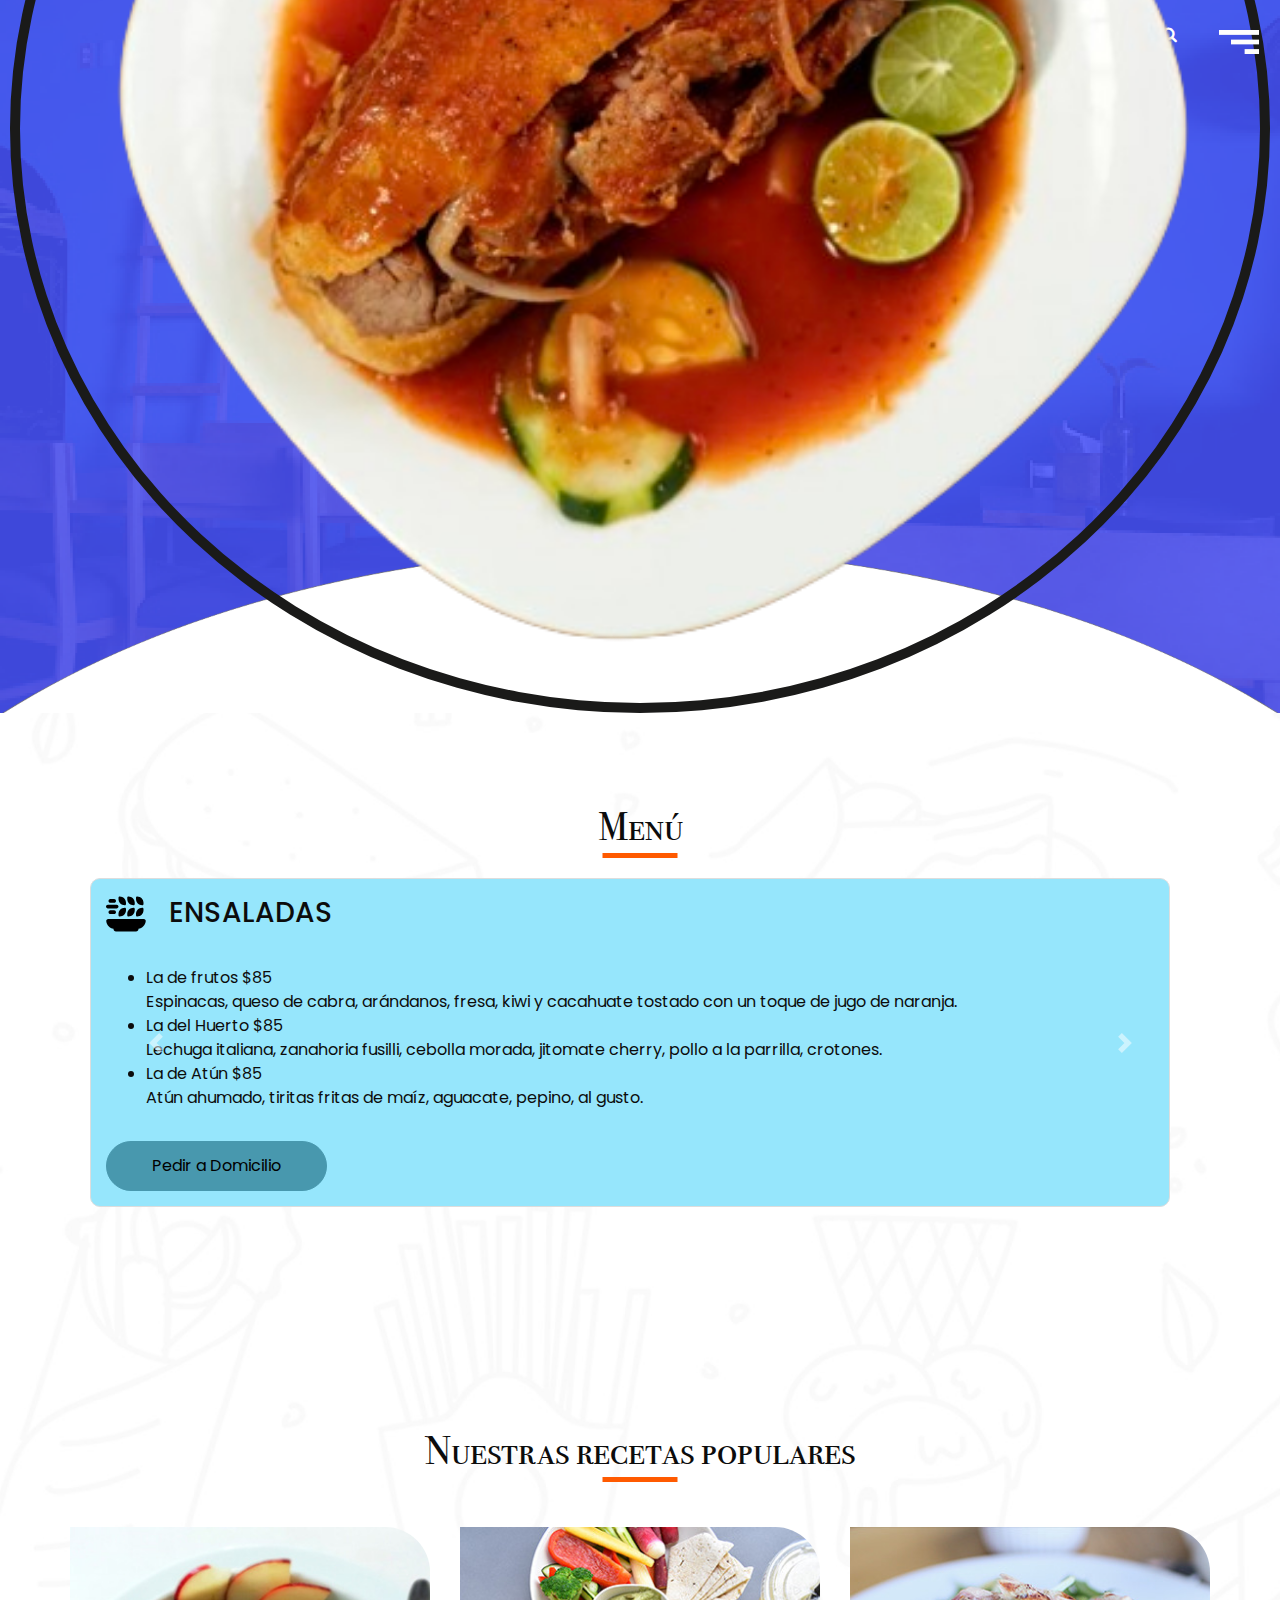
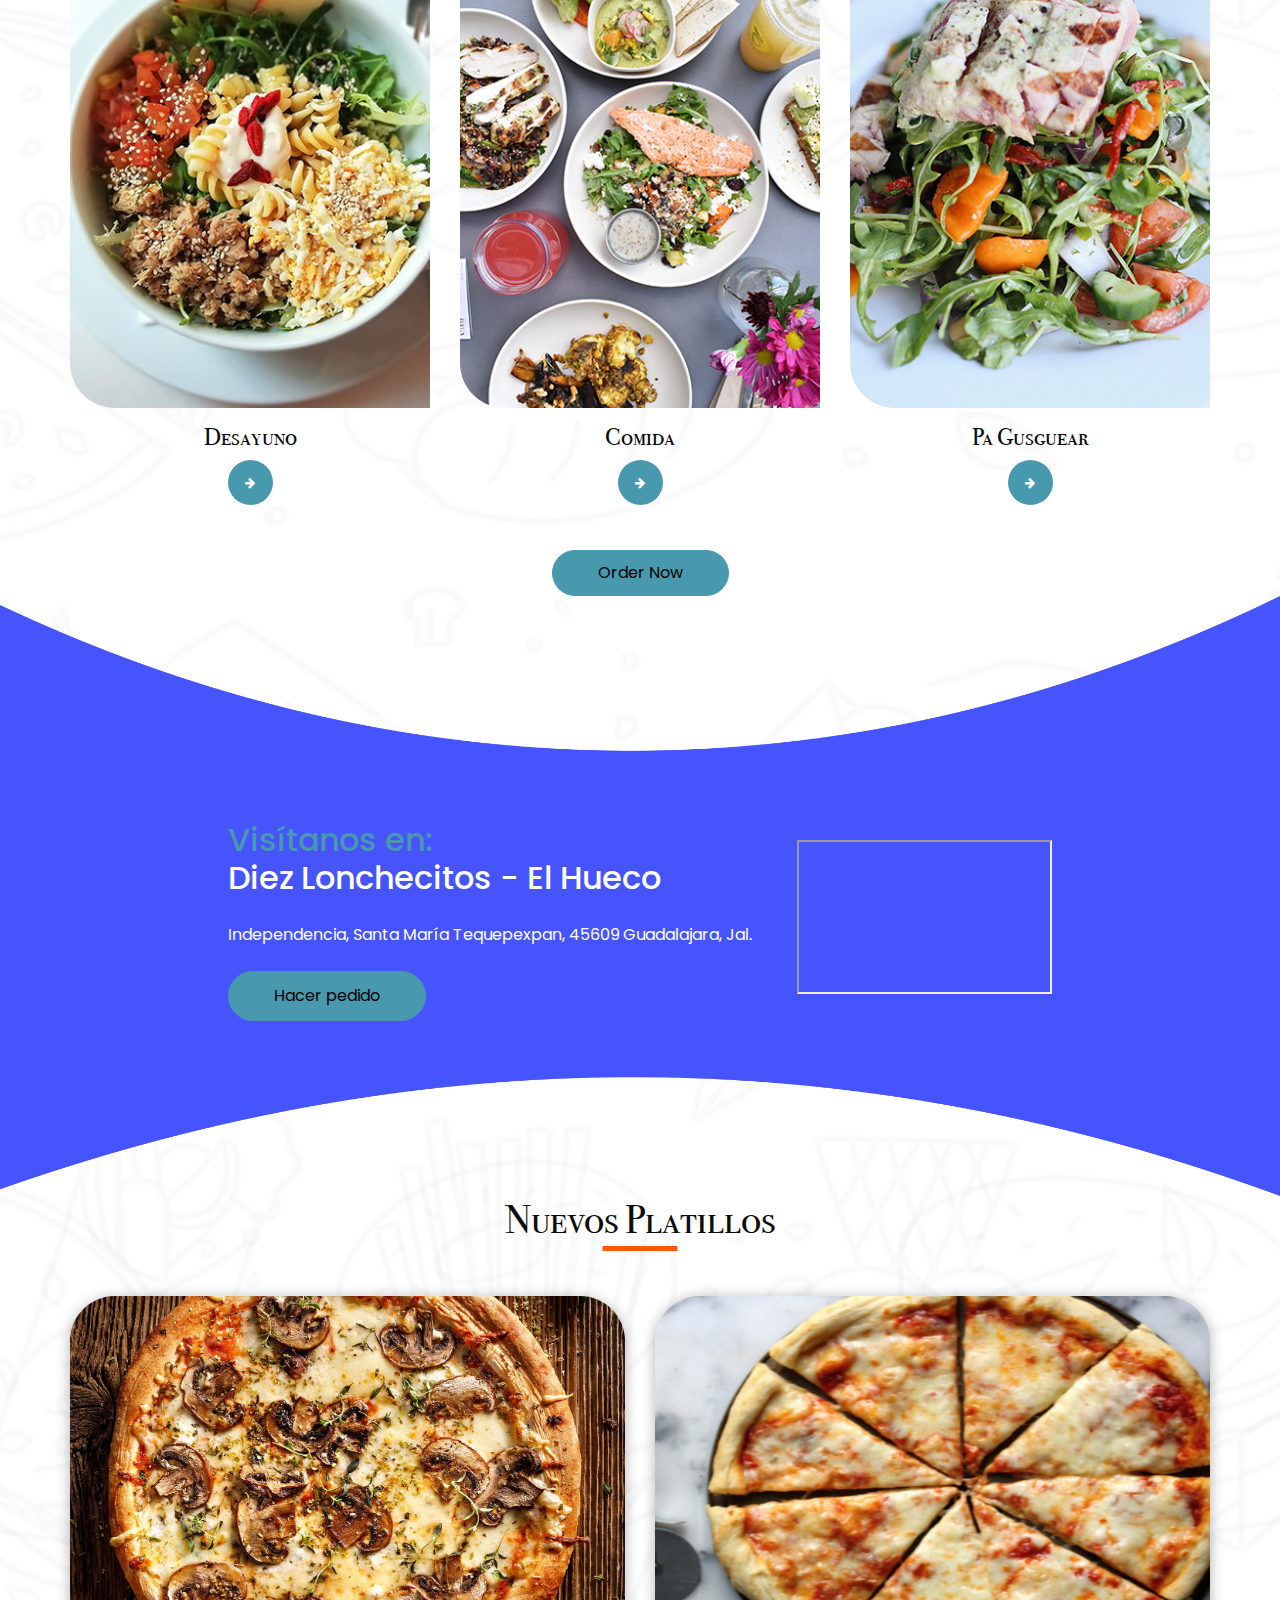
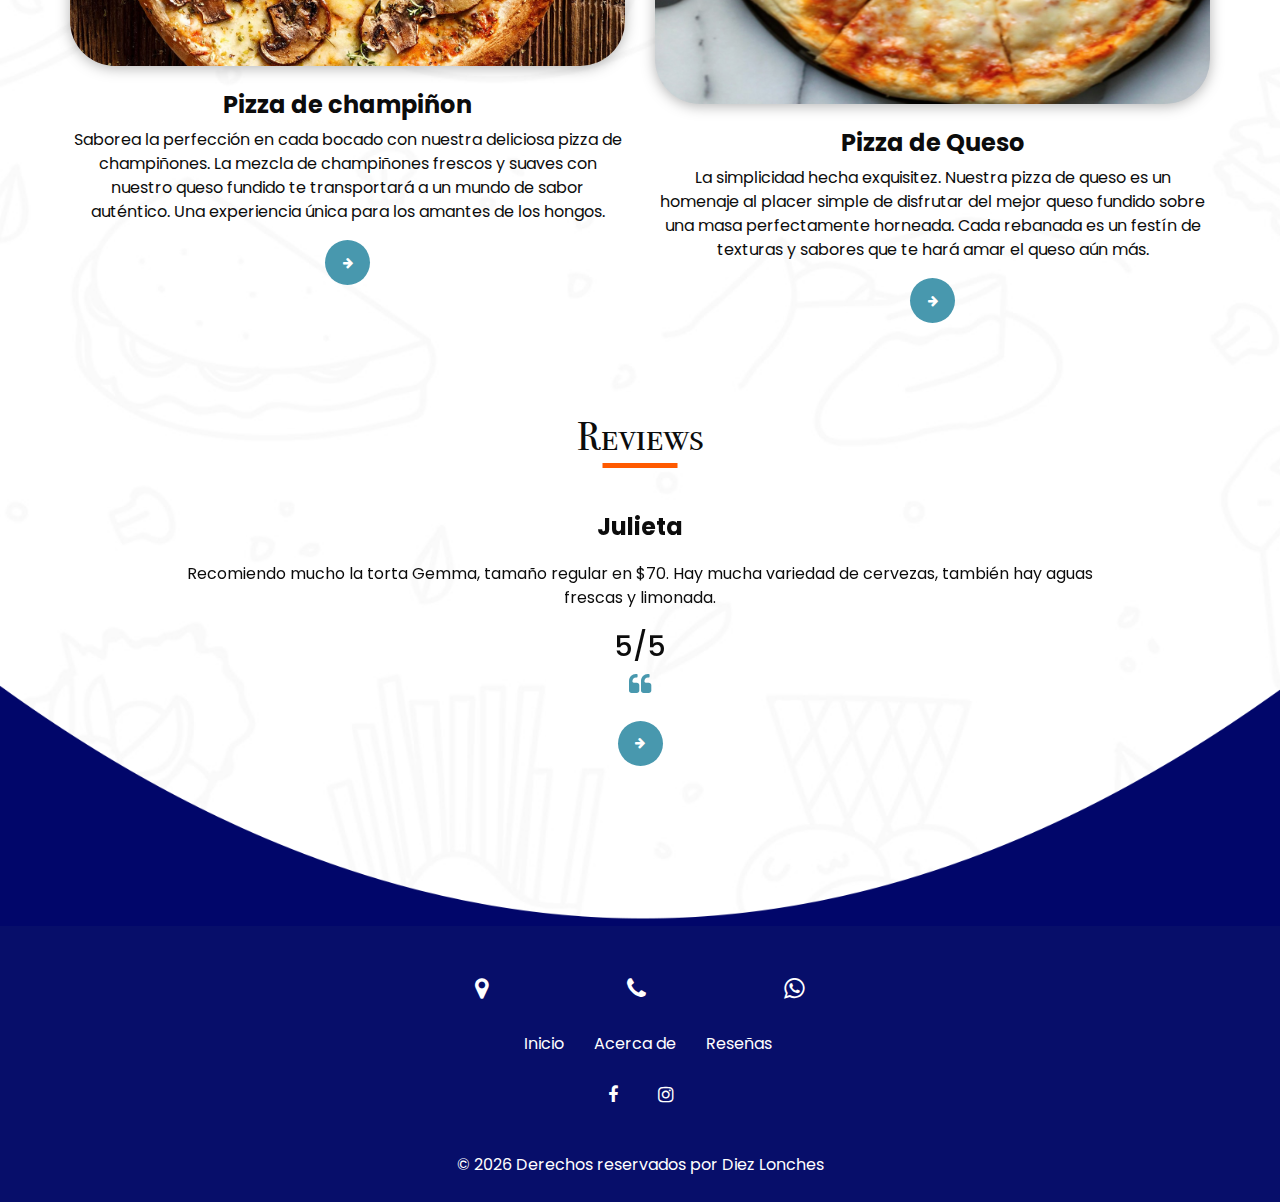
==== commit 6cf48e58: "Added testimonials" ====
--- a/index.html
+++ b/index.html
@@ -65,7 +65,7 @@
               <div class="overlay-content">
                 <a href="index.html">Inicio</a>
                 <a href="about.html">Acerca de</a>
-                <a href="blog.html">Blog</a>
+                <!-- <a href="blog.html">Blog</a> -->
                 <a href="testimonial.html">Reseñas</a>
               </div>
             </div>
@@ -671,11 +671,11 @@
                 Acerca de 
               </a>
             </li>
-            <li>
+            <!-- <li>
               <a class="" href="blog.html">
                 Blog
               </a>
-            </li>
+            </li> -->
             <li>
               <a class="" href="testimonial.html">
                 Reseñas
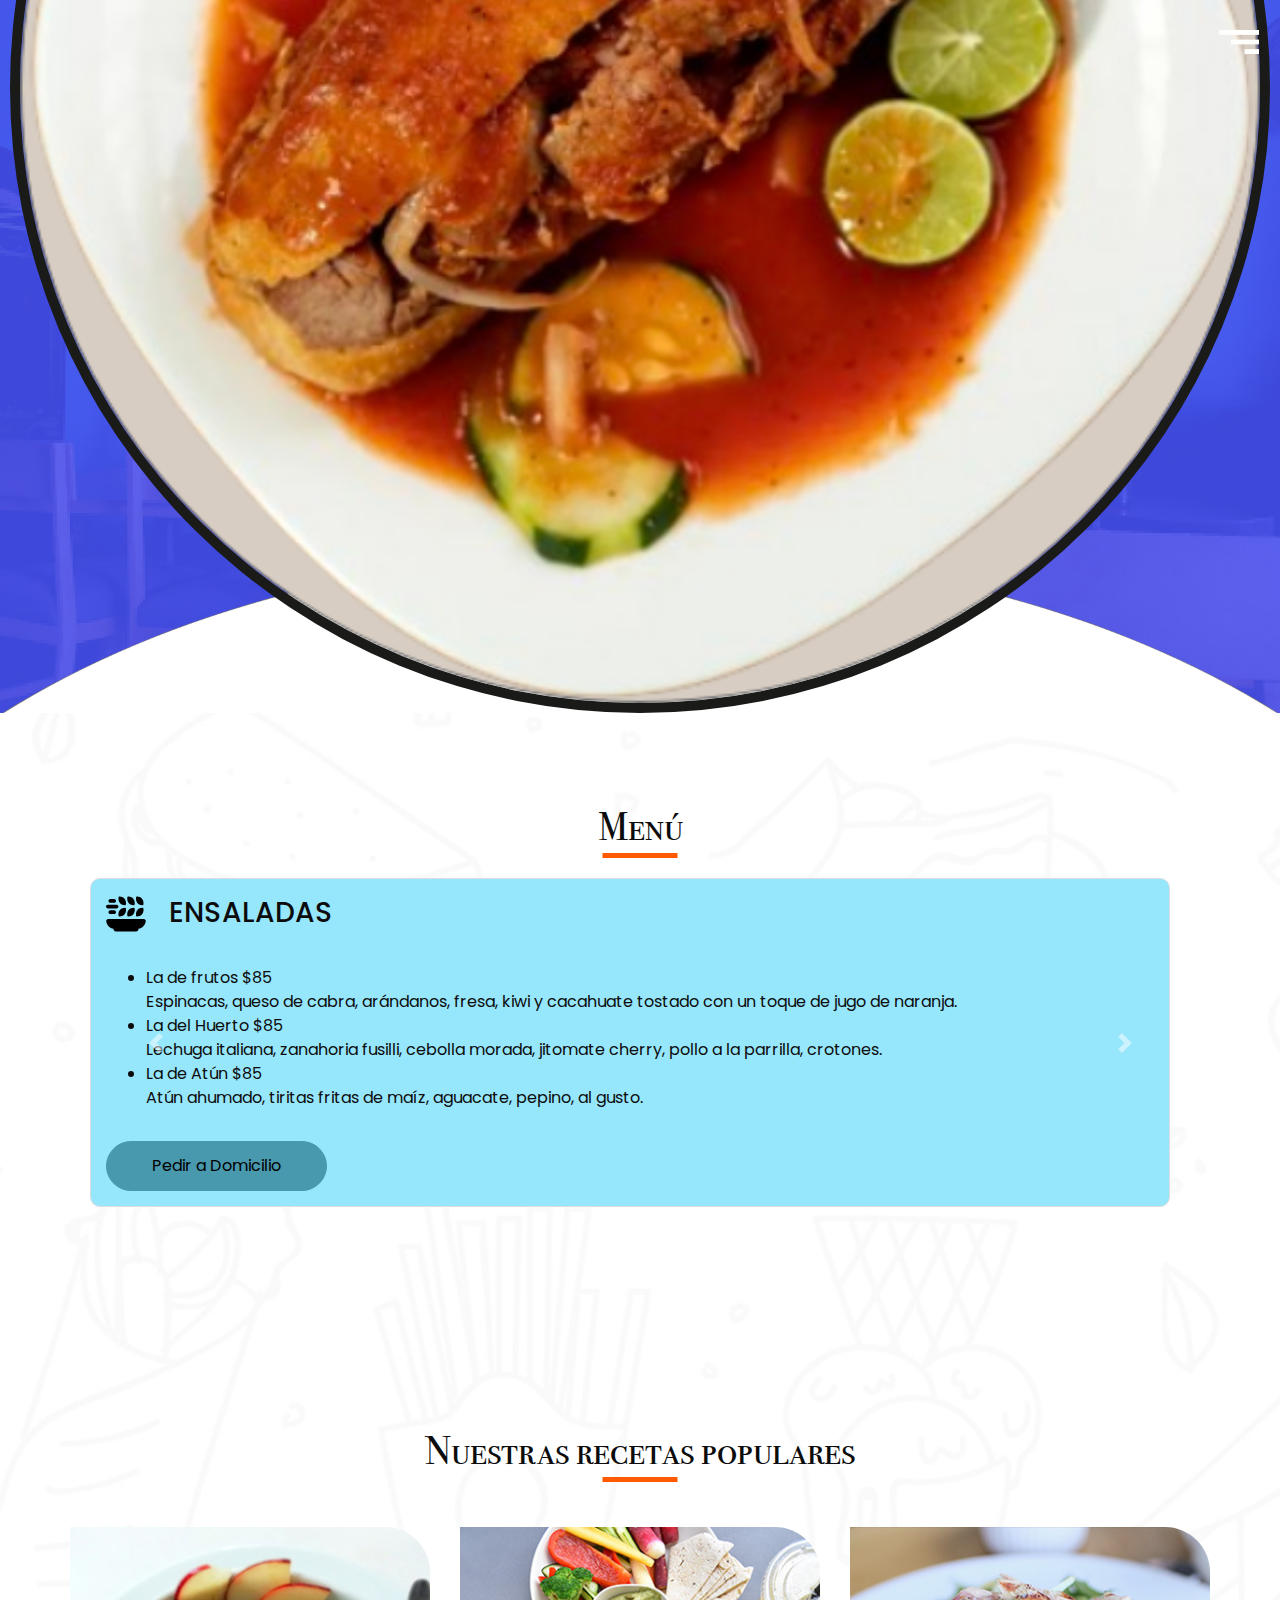
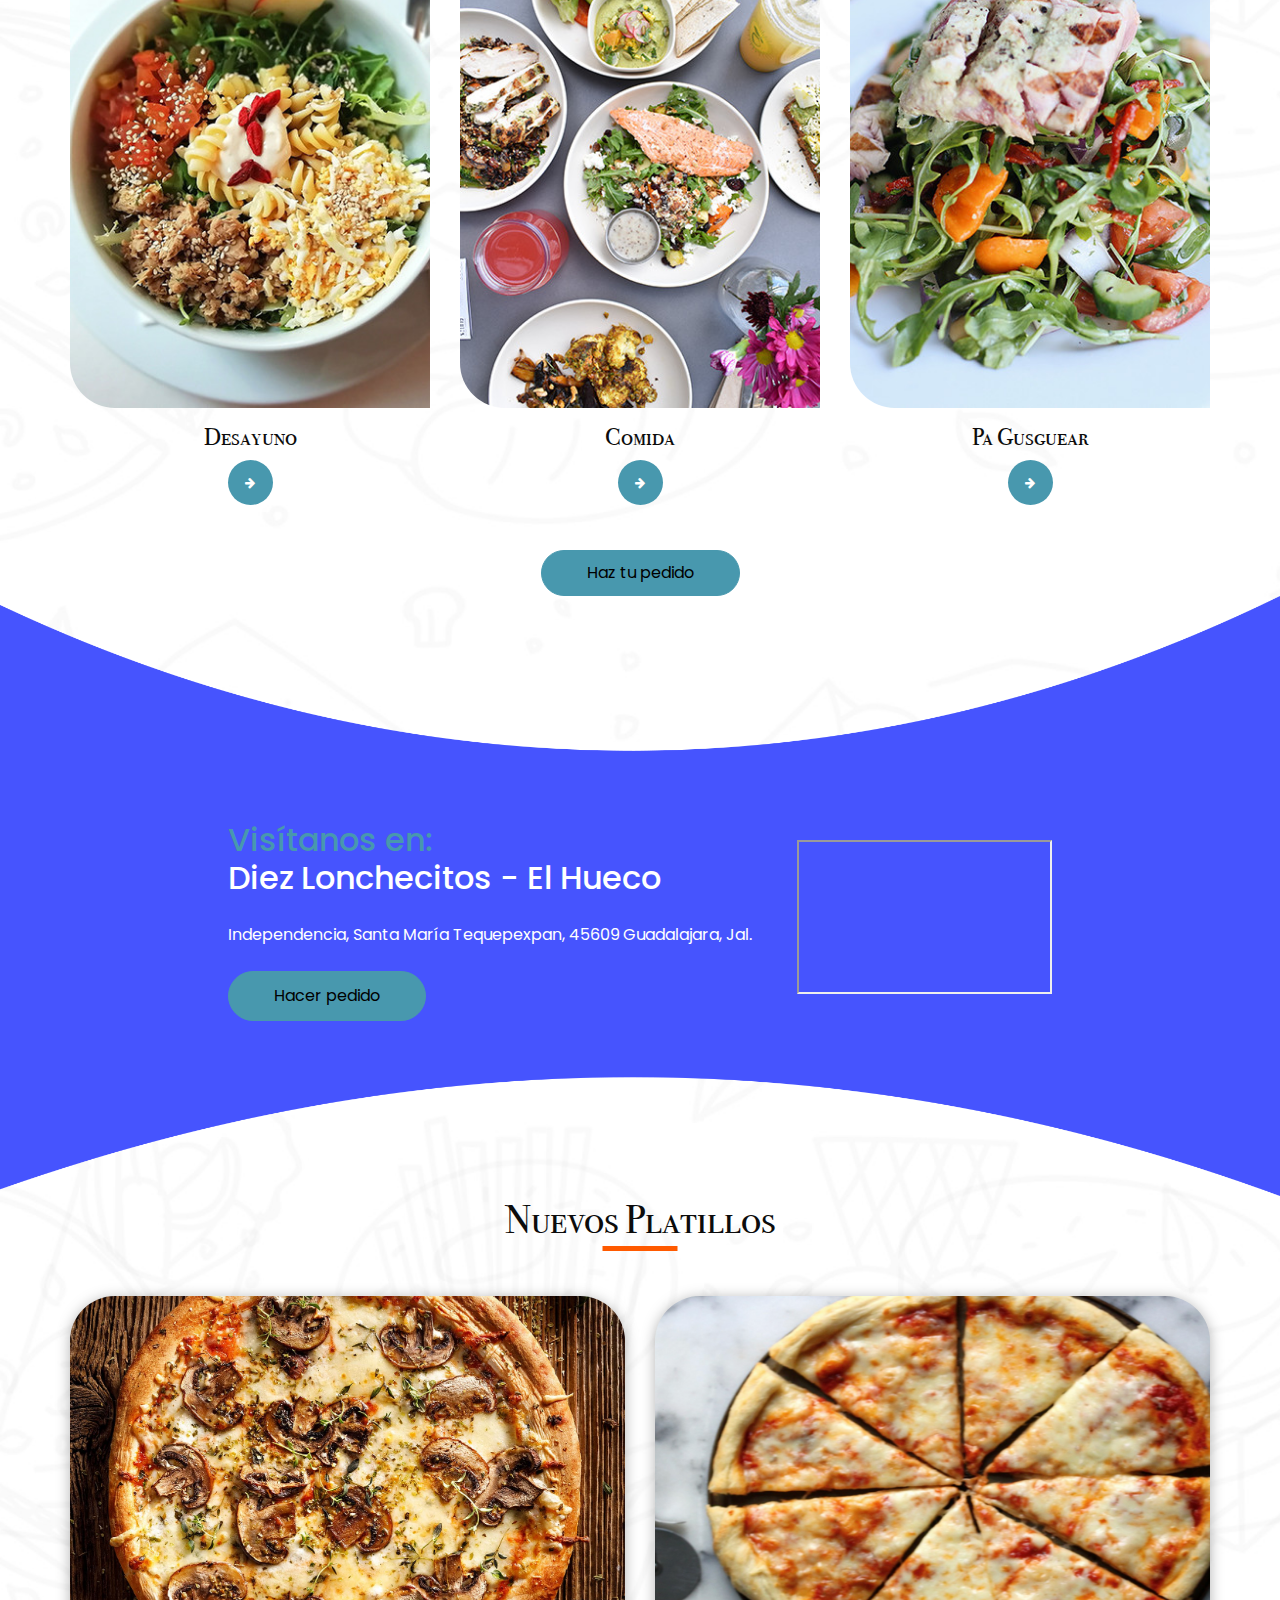
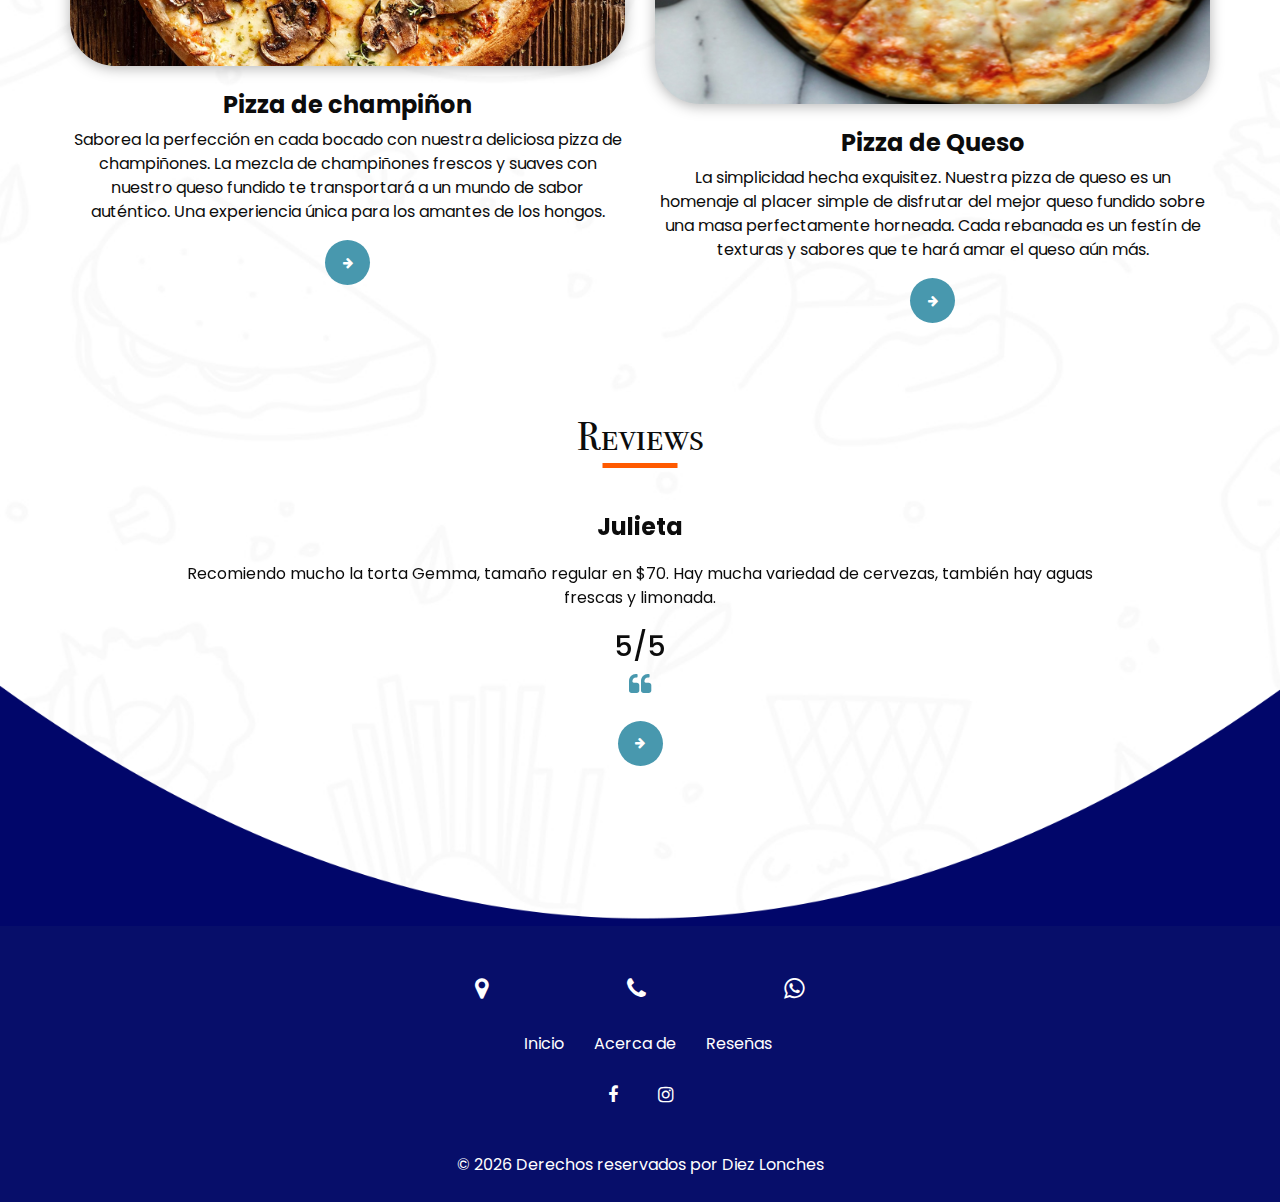
==== commit 8180b1ba: "Ordenado" ====
--- a/index.html
+++ b/index.html
@@ -481,7 +481,7 @@
       </div>
       <div class="btn-box">
         <a href="">
-          Order Now
+          Haz tu pedido
         </a>
       </div>
     </div>
